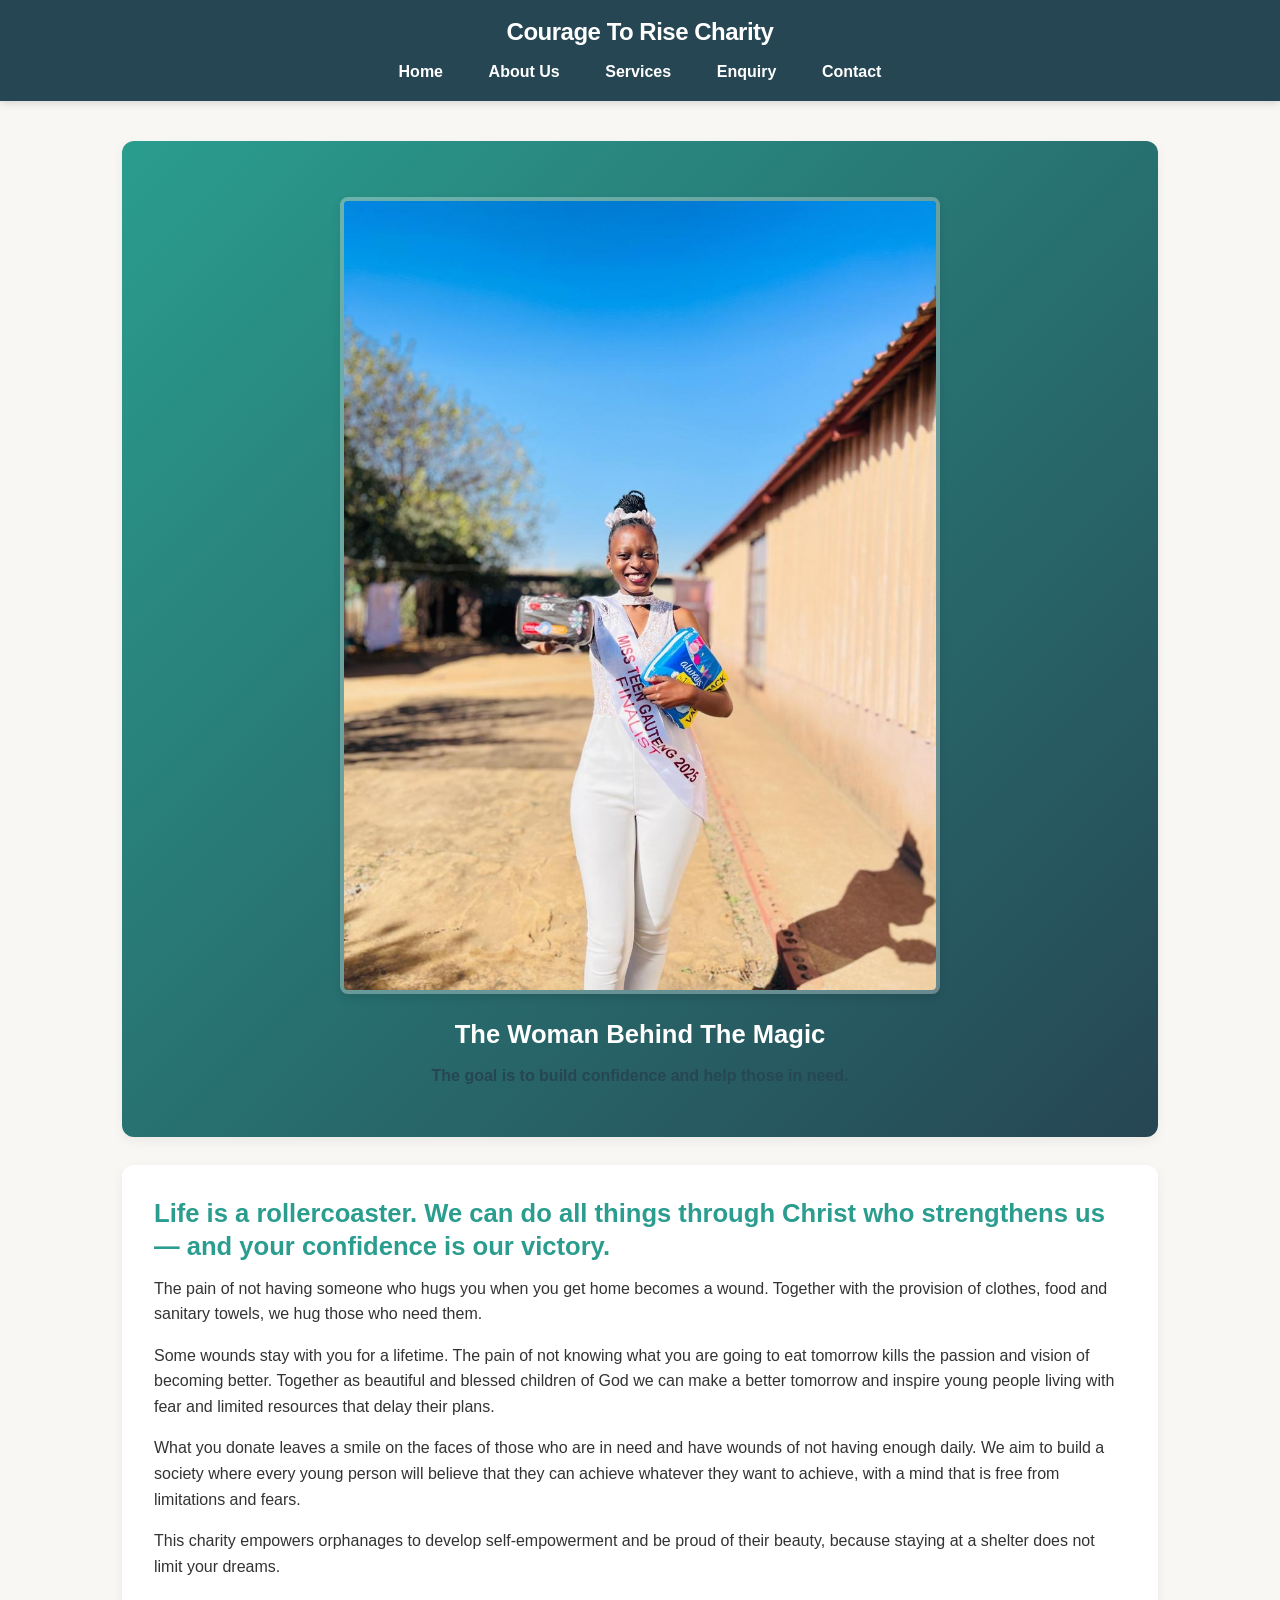
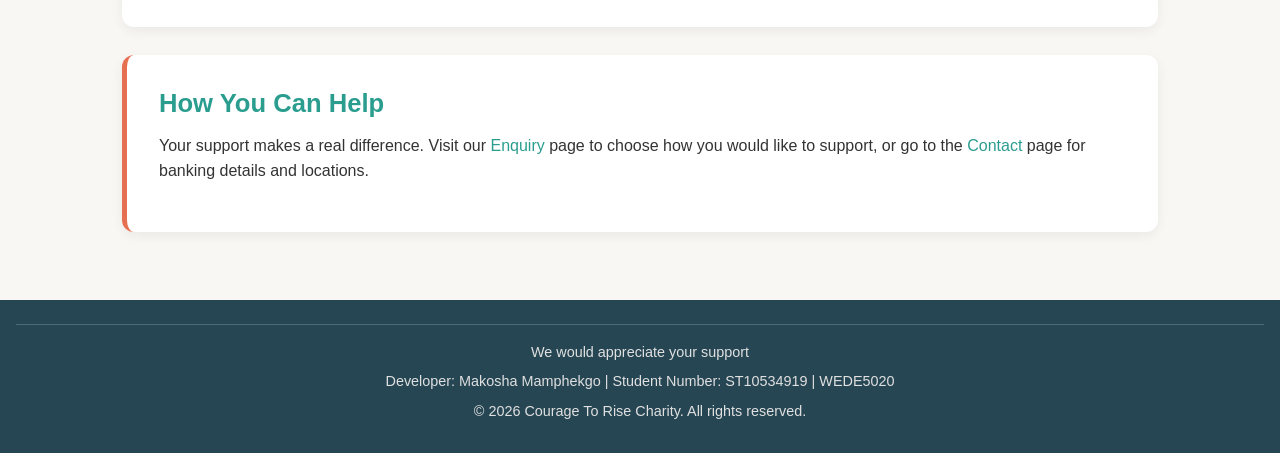
==== index.html @ e5bc87b1 "Refactor index.html for improved structure and SEO Updated the structure and content of the homepage" ====
<!DOCTYPE html>
<html lang="en">
<head>
    <!-- 
        Page: Home Page
        Purpose: Main landing page for Courage To Rise Charity.
        Student: Makosha Dorcus Shudai Mamphekgo | ST10534919 | WEDE5020
        Part 2: Linked to external CSS for styling and responsive design.
    -->
    <meta charset="UTF-8">
    <meta name="viewport" content="width=device-width, initial-scale=1.0">
    <meta name="description" content="Courage To Rise Charity - Empowering young people from townships and rural areas to overcome fear and achieve their dreams.">
    <title>Home | Courage To Rise Charity</title>
    
    <!-- External CSS Stylesheet (Part 2 requirement) -->
    <link rel="stylesheet" href="css/style.css">
</head>
<body>

    <!-- ===== HEADER & NAVIGATION ===== -->
    <header>
        <h1>Courage To Rise Charity</h1>
        
        <nav>
            <ul>
                <li><a href="index.html">Home</a></li>
                <li><a href="about.html">About Us</a></li>
                <li><a href="services.html">Services</a></li>
                <li><a href="enquiry.html">Enquiry</a></li>
                <li><a href="contact.html">Contact</a></li>
            </ul>
        </nav>
    </header>

    <main>
        <section id="hero">
            <img src="images/Hero.JPG" alt="Courage To Rise Charity - Young people empowered to rise above fear" width="600" height="400">
            <h2>The Woman Behind The Magic</h2>
            <p><strong>The goal is to build confidence and help those in need.</strong></p>
        </section>

        <section id="mission-statement">
            <h2>Life is a rollercoaster. We can do all things through Christ who strengthens us — and your confidence is our victory.</h2>
            <p>The pain of not having someone who hugs you when you get home becomes a wound. Together with the provision of clothes, food and sanitary towels, we hug those who need them.</p>
            <p>Some wounds stay with you for a lifetime. The pain of not knowing what you are going to eat tomorrow kills the passion and vision of becoming better. Together as beautiful and blessed children of God we can make a better tomorrow and inspire young people living with fear and limited resources that delay their plans.</p>
            <p>What you donate leaves a smile on the faces of those who are in need and have wounds of not having enough daily. We aim to build a society where every young person will believe that they can achieve whatever they want to achieve, with a mind that is free from limitations and fears.</p>
            <p>This charity empowers orphanages to develop self-empowerment and be proud of their beauty, because staying at a shelter does not limit your dreams.</p>
        </section>

        <section id="call-to-action">
            <h2>How You Can Help</h2>
            <p>Your support makes a real difference. Visit our <a href="enquiry.html">Enquiry</a> page to choose how you would like to support, or go to the <a href="contact.html">Contact</a> page for banking details and locations.</p>
        </section>
    </main>

    <footer>
        <hr>
        <p>We would appreciate your support</p>
        <p>Developer: Makosha Mamphekgo | Student Number: ST10534919 | WEDE5020</p>
        <p>&copy; 2026 Courage To Rise Charity. All rights reserved.</p>
    </footer>

</body>
</html>
---- css/style.css ----
/* =========================================================
   Courage To Rise Charity - External Stylesheet
   Student: Makosha Dorcus Shudai Mamphekgo | ST10534919
   Module: WEDE5020 | Part 2 - CSS Styling & Responsive Design
   ========================================================= */

/* ---------------------------------------------------------
   1. CSS RESET & BASE STYLES
   --------------------------------------------------------- */
*,
*::before,
*::after {
    box-sizing: border-box;
    margin: 0;
    padding: 0;
}

html {
    font-size: 16px;
    scroll-behavior: smooth;
}

body {
    font-family: 'Segoe UI', Tahoma, Geneva, Verdana, sans-serif;
    font-size: 1rem;
    line-height: 1.6;
    color: #333333;
    background-color: #f9f7f4;
    min-height: 100vh;
    display: flex;
    flex-direction: column;
}

img {
    max-width: 100%;
    height: auto;
    display: block;
    border-radius: 8px;
}

a {
    color: #2a9d8f;
    text-decoration: none;
    transition: color 0.3s ease, background-color 0.3s ease;
}

a:hover,
a:focus {
    color: #e76f51;
    text-decoration: underline;
}

ul {
    list-style-position: inside;
}

/* ---------------------------------------------------------
   2. TYPOGRAPHY
   --------------------------------------------------------- */
h1, h2, h3, h4 {
    font-weight: 700;
    line-height: 1.3;
    margin-bottom: 0.75rem;
    color: #264653;
}

h1 {
    font-size: 2rem;
    letter-spacing: -0.5px;
}

h2 {
    font-size: 1.6rem;
    color: #2a9d8f;
}

h3 {
    font-size: 1.25rem;
}

p {
    margin-bottom: 1rem;
}

strong {
    color: #264653;
}

/* ---------------------------------------------------------
   3. LAYOUT - HEADER & NAVIGATION
   --------------------------------------------------------- */
header {
    background-color: #264653;
    color: #ffffff;
    padding: 1rem 1.5rem;
    box-shadow: 0 2px 8px rgba(0, 0, 0, 0.15);
}

header h1 {
    color: #ffffff;
    font-size: 1.5rem;
    margin-bottom: 0.75rem;
    text-align: center;
}

nav ul {
    display: flex;
    flex-wrap: wrap;
    justify-content: center;
    gap: 0.5rem 1.25rem;
    list-style: none;
}

nav a {
    color: #ffffff;
    font-weight: 600;
    padding: 0.4rem 0.8rem;
    border-radius: 4px;
    transition: background-color 0.3s ease, color 0.3s ease;
}

nav a:hover,
nav a:focus {
    background-color: #2a9d8f;
    color: #ffffff;
    text-decoration: none;
}

nav a:active {
    background-color: #e76f51;
}

/* ---------------------------------------------------------
   4. MAIN CONTENT LAYOUT
   --------------------------------------------------------- */
main {
    flex: 1;
    max-width: 1100px;
    width: 100%;
    margin: 0 auto;
    padding: 2rem 1.5rem;
}

section {
    background-color: #ffffff;
    padding: 1.75rem;
    margin-bottom: 1.75rem;
    border-radius: 12px;
    box-shadow: 0 4px 12px rgba(0, 0, 0, 0.06);
}

section img {
    margin: 1rem auto;
    box-shadow: 0 4px 10px rgba(0, 0, 0, 0.1);
}

#hero {
    text-align: center;
    background: linear-gradient(135deg, #2a9d8f 0%, #264653 100%);
    color: #ffffff;
}

#hero h2,
#hero p {
    color: #ffffff;
}

#hero img {
    margin: 1.5rem auto;
    max-width: 90%;
    border: 4px solid rgba(255, 255, 255, 0.3);
}

#call-to-action,
#next-steps,
#success-measure {
    border-left: 5px solid #e76f51;
}

/* ---------------------------------------------------------
   5. FOOTER
   --------------------------------------------------------- */
footer {
    background-color: #264653;
    color: #e0e0e0;
    text-align: center;
    padding: 1.5rem 1rem;
    margin-top: auto;
}

footer p {
    margin-bottom: 0.4rem;
    font-size: 0.9rem;
}

footer a {
    color: #2a9d8f;
}

footer hr {
    border: none;
    border-top: 1px solid rgba(255, 255, 255, 0.2);
    margin-bottom: 1rem;
}

/* ---------------------------------------------------------
   6. CONTACT PAGE SPECIFIC
   --------------------------------------------------------- */
#social-and-phone ul,
#locations article {
    margin-bottom: 1.5rem;
}

iframe {
    width: 100%;
    max-width: 600px;
    height: 350px;
    border-radius: 8px;
    margin-top: 0.75rem;
    box-shadow: 0 4px 10px rgba(0, 0, 0, 0.1);
}

/* ---------------------------------------------------------
   7. RESPONSIVE DESIGN - MEDIA QUERIES
   --------------------------------------------------------- */

/* Tablet (max-width: 768px) */
@media screen and (max-width: 768px) {
    html {
        font-size: 15px;
    }

    header h1 {
        font-size: 1.35rem;
    }

    nav ul {
        gap: 0.4rem 0.8rem;
    }

    nav a {
        padding: 0.35rem 0.6rem;
        font-size: 0.95rem;
    }

    main {
        padding: 1.5rem 1rem;
    }

    section {
        padding: 1.25rem;
    }

    h1 {
        font-size: 1.75rem;
    }

    h2 {
        font-size: 1.4rem;
    }

    iframe {
        height: 280px;
    }
}

/* Mobile (max-width: 480px) */
@media screen and (max-width: 480px) {
    html {
        font-size: 14px;
    }

    header {
        padding: 0.85rem 1rem;
    }

    header h1 {
        font-size: 1.2rem;
        margin-bottom: 0.6rem;
    }

    nav ul {
        flex-direction: column;
        align-items: center;
        gap: 0.35rem;
    }

    nav a {
        display: block;
        width: 100%;
        text-align: center;
        padding: 0.5rem;
    }

    main {
        padding: 1rem 0.75rem;
    }

    section {
        padding: 1rem;
        border-radius: 8px;
    }

    h1 {
        font-size: 1.5rem;
    }

    h2 {
        font-size: 1.25rem;
    }

    #hero img {
        max-width: 100%;
    }

    iframe {
        height: 220px;
    }

    footer {
        padding: 1.25rem 0.75rem;
        font-size: 0.85rem;
    }
}

/* Larger desktop (min-width: 1100px) */
@media screen and (min-width: 1100px) {
    main {
        padding: 2.5rem 2rem;
    }

    section {
        padding: 2rem;
    }

    #team img {
        display: inline-block;
        width: 48%;
        margin: 1%;
        vertical-align: top;
    }
}
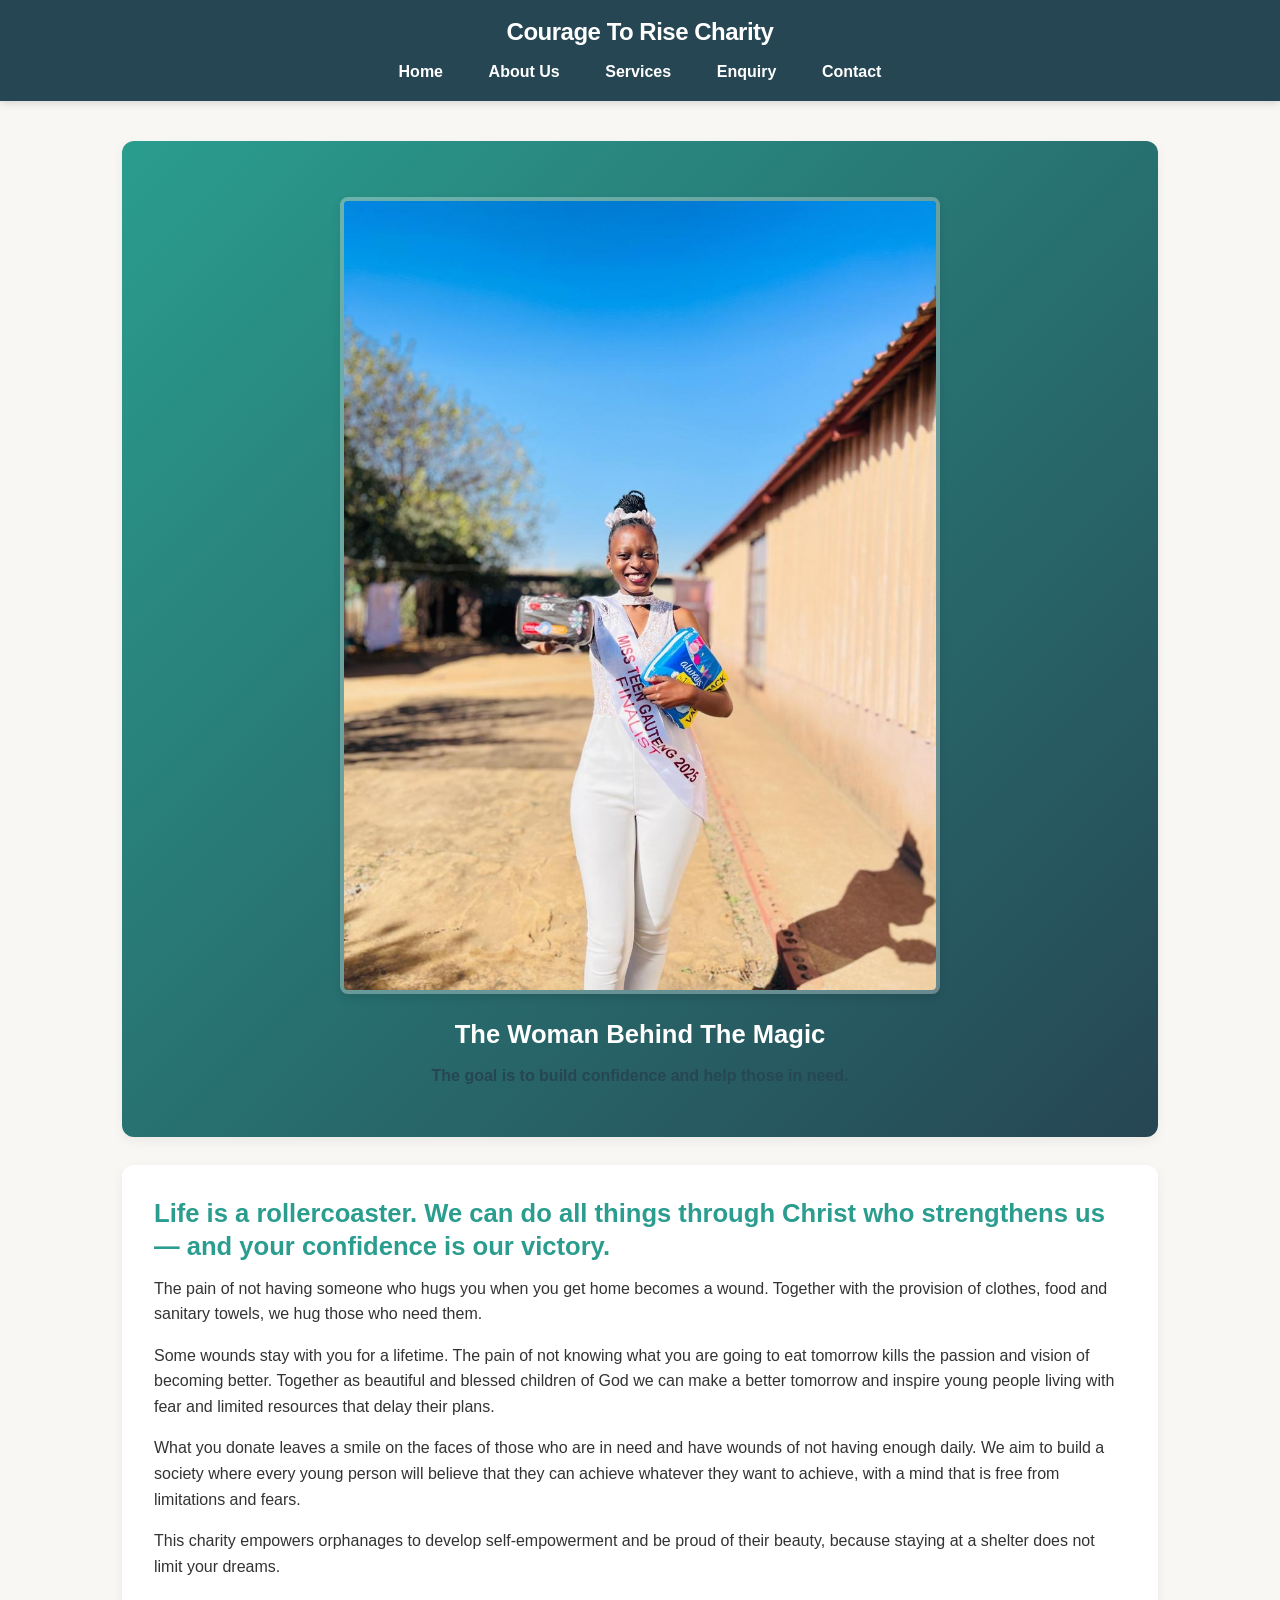
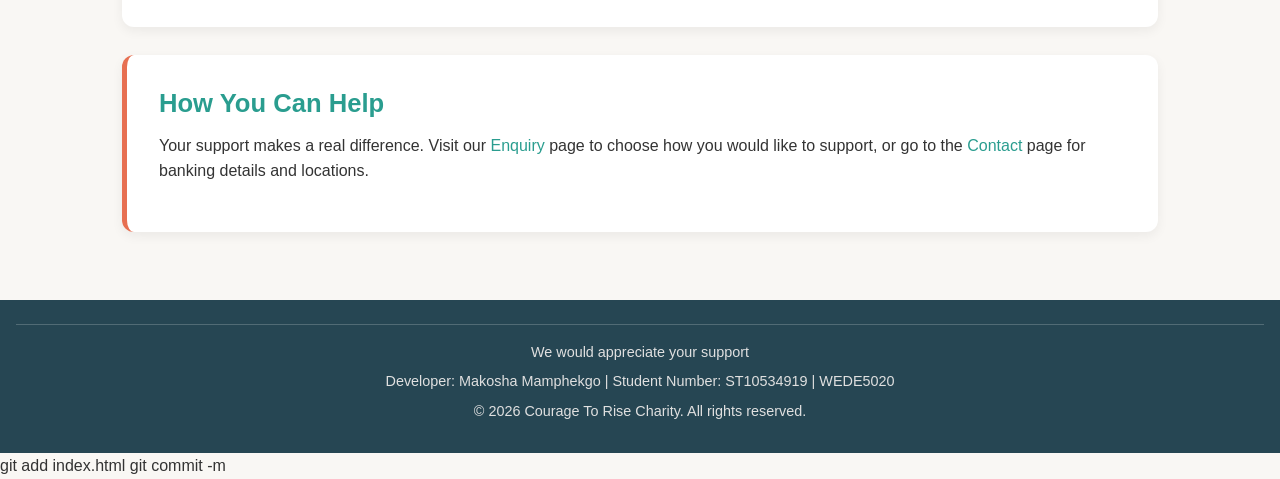
==== commit f6abcd2c: "Fix HTML encoding issues in index.html" ====
--- a/index.html
+++ b/index.html
@@ -62,3 +62,5 @@
 
 </body>
 </html>
+git add index.html
+git commit -m 
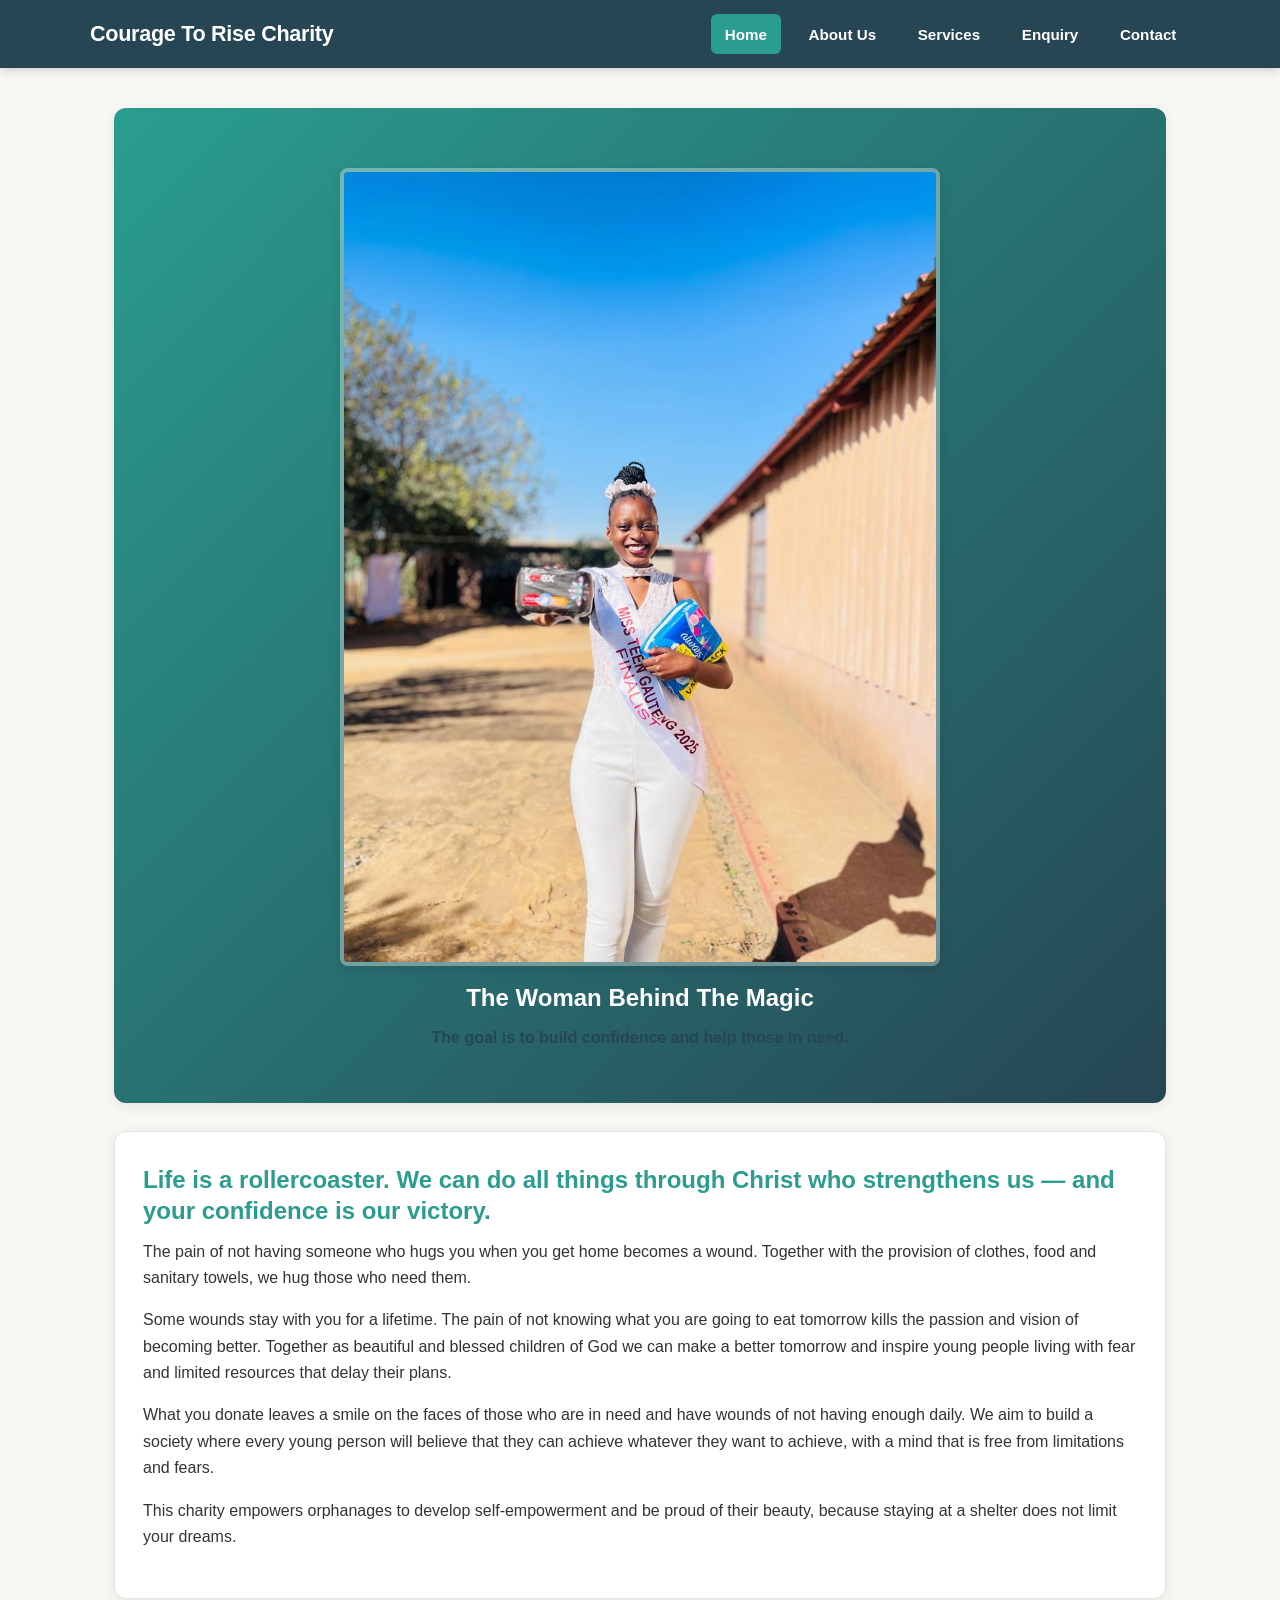
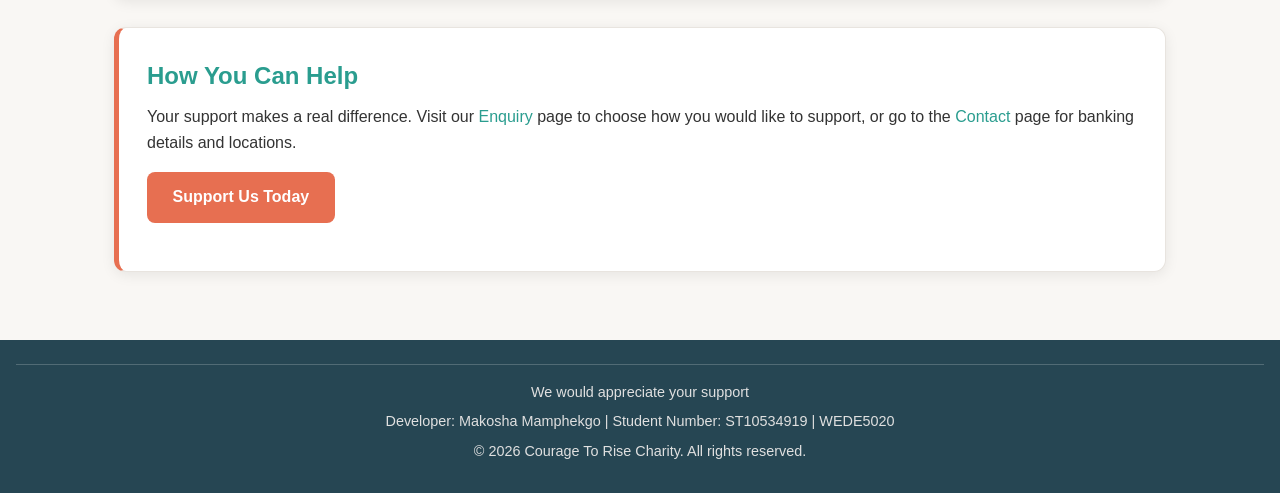
==== commit ffbc9bc2: "Enhance index.html with SEO and layout improvements Updated the home page with SEO meta tags, improv" ====
--- a/index.html
+++ b/index.html
@@ -1,40 +1,41 @@
 <!DOCTYPE html>
 <html lang="en">
 <head>
-    <!-- 
-        Page: Home Page
+    <!--
+        Page: Home
         Purpose: Main landing page for Courage To Rise Charity.
         Student: Makosha Dorcus Shudai Mamphekgo | ST10534919 | WEDE5020
-        Part 2: Linked to external CSS for styling and responsive design.
+        Part 2 & 3: External CSS, responsive design, SEO meta, JS enhancements.
     -->
     <meta charset="UTF-8">
     <meta name="viewport" content="width=device-width, initial-scale=1.0">
-    <meta name="description" content="Courage To Rise Charity - Empowering young people from townships and rural areas to overcome fear and achieve their dreams.">
+    <meta name="description" content="Courage To Rise Charity – Empowering young people from townships and rural areas to overcome fear and achieve their dreams. Donate, volunteer or get involved.">
+    <meta name="keywords" content="Courage To Rise, charity South Africa, youth empowerment, Tembisa, donation, overcome fear, Lucia charity">
+    <meta name="author" content="Makosha Dorcus Shudai Mamphekgo">
     <title>Home | Courage To Rise Charity</title>
-    
-    <!-- External CSS Stylesheet (Part 2 requirement) -->
     <link rel="stylesheet" href="css/style.css">
 </head>
 <body>
 
-    <!-- ===== HEADER & NAVIGATION ===== -->
     <header>
-        <h1>Courage To Rise Charity</h1>
-        
-        <nav>
-            <ul>
-                <li><a href="index.html">Home</a></li>
-                <li><a href="about.html">About Us</a></li>
-                <li><a href="services.html">Services</a></li>
-                <li><a href="enquiry.html">Enquiry</a></li>
-                <li><a href="contact.html">Contact</a></li>
-            </ul>
-        </nav>
+        <div class="header-inner">
+            <h1>Courage To Rise Charity</h1>
+            <button class="nav-toggle" aria-label="Toggle navigation" aria-expanded="false">☰</button>
+            <nav>
+                <ul>
+                    <li><a href="index.html">Home</a></li>
+                    <li><a href="about.html">About Us</a></li>
+                    <li><a href="services.html">Services</a></li>
+                    <li><a href="enquiry.html">Enquiry</a></li>
+                    <li><a href="contact.html">Contact</a></li>
+                </ul>
+            </nav>
+        </div>
     </header>
 
     <main>
         <section id="hero">
-            <img src="images/Hero.JPG" alt="Courage To Rise Charity - Young people empowered to rise above fear" width="600" height="400">
+            <img src="images/Hero.JPG" alt="Courage To Rise Charity – Young people empowered to rise above fear" width="600" height="400">
             <h2>The Woman Behind The Magic</h2>
             <p><strong>The goal is to build confidence and help those in need.</strong></p>
         </section>
@@ -50,6 +51,9 @@
         <section id="call-to-action">
             <h2>How You Can Help</h2>
             <p>Your support makes a real difference. Visit our <a href="enquiry.html">Enquiry</a> page to choose how you would like to support, or go to the <a href="contact.html">Contact</a> page for banking details and locations.</p>
+            <p style="margin-top:1rem;">
+                <a href="enquiry.html" class="btn btn-primary">Support Us Today</a>
+            </p>
         </section>
     </main>
 
@@ -60,7 +64,6 @@
         <p>&copy; 2026 Courage To Rise Charity. All rights reserved.</p>
     </footer>
 
+    <script src="js/script.js"></script>
 </body>
 </html>
-git add index.html
-git commit -m 
--- a/css/style.css
+++ b/css/style.css
@@ -1,12 +1,4 @@
-/* =========================================================
-   Courage To Rise Charity - External Stylesheet
-   Student: Makosha Dorcus Shudai Mamphekgo | ST10534919
-   Module: WEDE5020 | Part 2 - CSS Styling & Responsive Design
-   ========================================================= */
-
-/* ---------------------------------------------------------
-   1. CSS RESET & BASE STYLES
-   --------------------------------------------------------- */
+/* ========== CSS RESET & BASE ========== */
 *,
 *::before,
 *::after {
@@ -21,11 +13,11 @@
 }
 
 body {
-    font-family: 'Segoe UI', Tahoma, Geneva, Verdana, sans-serif;
+    font-family: 'Segoe UI', Roboto, 'Helvetica Neue', Arial, sans-serif;
     font-size: 1rem;
-    line-height: 1.6;
+    line-height: 1.65;
     color: #333333;
-    background-color: #f9f7f4;
+    background-color: #F9F7F4;
     min-height: 100vh;
     display: flex;
     flex-direction: column;
@@ -39,14 +31,14 @@
 }
 
 a {
-    color: #2a9d8f;
+    color: #2A9D8F;
     text-decoration: none;
-    transition: color 0.3s ease, background-color 0.3s ease;
+    transition: color 0.25s ease, background-color 0.25s ease;
 }
 
 a:hover,
 a:focus {
-    color: #e76f51;
+    color: #E76F51;
     text-decoration: underline;
 }
 
@@ -54,9 +46,7 @@
     list-style-position: inside;
 }
 
-/* ---------------------------------------------------------
-   2. TYPOGRAPHY
-   --------------------------------------------------------- */
+/* ========== TYPOGRAPHY ========== */
 h1, h2, h3, h4 {
     font-weight: 700;
     line-height: 1.3;
@@ -65,17 +55,17 @@
 }
 
 h1 {
-    font-size: 2rem;
-    letter-spacing: -0.5px;
+    font-size: 1.85rem;
+    letter-spacing: -0.3px;
 }
 
 h2 {
-    font-size: 1.6rem;
-    color: #2a9d8f;
+    font-size: 1.5rem;
+    color: #2A9D8F;
 }
 
 h3 {
-    font-size: 1.25rem;
+    font-size: 1.2rem;
 }
 
 p {
@@ -86,78 +76,119 @@
     color: #264653;
 }
 
-/* ---------------------------------------------------------
-   3. LAYOUT - HEADER & NAVIGATION
-   --------------------------------------------------------- */
+/* ========== HEADER & NAVIGATION ========== */
 header {
     background-color: #264653;
     color: #ffffff;
-    padding: 1rem 1.5rem;
-    box-shadow: 0 2px 8px rgba(0, 0, 0, 0.15);
+    padding: 0.9rem 1.25rem;
+    box-shadow: 0 2px 10px rgba(0, 0, 0, 0.18);
+    position: relative;
+}
+
+.header-inner {
+    max-width: 1100px;
+    margin: 0 auto;
+    display: flex;
+    flex-wrap: wrap;
+    align-items: center;
+    justify-content: space-between;
+    gap: 0.75rem;
 }
 
 header h1 {
     color: #ffffff;
-    font-size: 1.5rem;
-    margin-bottom: 0.75rem;
-    text-align: center;
+    font-size: 1.35rem;
+    margin: 0;
+    flex: 1 1 auto;
+}
+
+/* Hamburger button (mobile) */
+.nav-toggle {
+    display: none;
+    background: transparent;
+    border: 2px solid rgba(255, 255, 255, 0.7);
+    border-radius: 6px;
+    color: #ffffff;
+    font-size: 1.4rem;
+    line-height: 1;
+    padding: 0.35rem 0.6rem;
+    cursor: pointer;
+}
+
+.nav-toggle:hover,
+.nav-toggle:focus {
+    background-color: #2A9D8F;
+    border-color: #2A9D8F;
+    outline: none;
 }
 
 nav ul {
     display: flex;
     flex-wrap: wrap;
-    justify-content: center;
-    gap: 0.5rem 1.25rem;
+    justify-content: flex-end;
+    align-items: center;
+    gap: 0.35rem 0.9rem;
     list-style: none;
+    margin: 0;
 }
 
 nav a {
     color: #ffffff;
     font-weight: 600;
-    padding: 0.4rem 0.8rem;
-    border-radius: 4px;
-    transition: background-color 0.3s ease, color 0.3s ease;
+    font-size: 0.95rem;
+    padding: 0.45rem 0.85rem;
+    border-radius: 6px;
+    display: inline-block;
+    transition: background-color 0.25s ease, color 0.25s ease;
 }
 
 nav a:hover,
 nav a:focus {
-    background-color: #2a9d8f;
+    background-color: #2A9D8F;
     color: #ffffff;
     text-decoration: none;
 }
 
 nav a:active {
-    background-color: #e76f51;
-}
-
-/* ---------------------------------------------------------
-   4. MAIN CONTENT LAYOUT
-   --------------------------------------------------------- */
+    background-color: #E76F51;
+}
+
+nav a.active {
+    background-color: #2A9D8F;
+}
+
+/* ========== MAIN CONTENT LAYOUT ========== */
 main {
     flex: 1;
     max-width: 1100px;
     width: 100%;
     margin: 0 auto;
-    padding: 2rem 1.5rem;
-}
-
+    padding: 2rem 1.25rem;
+}
+
+/* Card-style sections */
 section {
     background-color: #ffffff;
-    padding: 1.75rem;
+    color: #333333;
+    padding: 1.75rem 1.5rem;
     margin-bottom: 1.75rem;
     border-radius: 12px;
-    box-shadow: 0 4px 12px rgba(0, 0, 0, 0.06);
+    box-shadow: 0 3px 14px rgba(0, 0, 0, 0.08);
+    border: 1px solid #e8e4df;
 }
 
 section img {
     margin: 1rem auto;
-    box-shadow: 0 4px 10px rgba(0, 0, 0, 0.1);
-}
-
+    box-shadow: 0 4px 12px rgba(0, 0, 0, 0.1);
+}
+
+/* Hero section */
 #hero {
     text-align: center;
-    background: linear-gradient(135deg, #2a9d8f 0%, #264653 100%);
-    color: #ffffff;
+    background: linear-gradient(135deg, #2A9D8F 0%, #264653 100%);
+    color: #ffffff;
+    border: none;
+    padding: 2.25rem 1.5rem;
 }
 
 #hero h2,
@@ -166,20 +197,152 @@
 }
 
 #hero img {
-    margin: 1.5rem auto;
-    max-width: 90%;
-    border: 4px solid rgba(255, 255, 255, 0.3);
-}
-
+    margin: 1.5rem auto 1rem;
+    max-width: 85%;
+    border: 4px solid rgba(255, 255, 255, 0.35);
+}
+
+/* Accent left border for important sections */
 #call-to-action,
 #next-steps,
-#success-measure {
-    border-left: 5px solid #e76f51;
-}
-
-/* ---------------------------------------------------------
-   5. FOOTER
-   --------------------------------------------------------- */
+#success-measure,
+#donation-details {
+    border-left: 5px solid #E76F51;
+}
+
+/* Two-column friendly image groups */
+.image-row {
+    display: flex;
+    flex-wrap: wrap;
+    gap: 1rem;
+    justify-content: center;
+    margin: 1.25rem 0;
+}
+
+.image-row img {
+    flex: 1 1 240px;
+    max-width: 320px;
+    margin: 0;
+}
+
+/* Team / gallery style */
+#team {
+    text-align: center;
+}
+
+#team .team-grid {
+    display: flex;
+    flex-wrap: wrap;
+    gap: 1.25rem;
+    justify-content: center;
+    margin-top: 1rem;
+}
+
+#team .team-grid img {
+    width: 100%;
+    max-width: 280px;
+    margin: 0;
+}
+
+/* ========== FORMS (Part 3) ========== */
+.form-card {
+    max-width: 560px;
+    margin: 0 auto;
+}
+
+.form-group {
+    margin-bottom: 1.25rem;
+}
+
+.form-group label {
+    display: block;
+    font-weight: 600;
+    color: #264653;
+    margin-bottom: 0.4rem;
+}
+
+.form-group input,
+.form-group select,
+.form-group textarea {
+    width: 100%;
+    padding: 0.7rem 0.9rem;
+    font-size: 1rem;
+    font-family: inherit;
+    border: 1.5px solid #cfc9c2;
+    border-radius: 8px;
+    background-color: #fdfcfa;
+    transition: border-color 0.2s ease, box-shadow 0.2s ease;
+}
+
+.form-group input:focus,
+.form-group select:focus,
+.form-group textarea:focus {
+    outline: none;
+    border-color: #2A9D8F;
+    box-shadow: 0 0 0 3px rgba(42, 157, 143, 0.2);
+}
+
+.form-group textarea {
+    min-height: 120px;
+    resize: vertical;
+}
+
+.form-group .error-msg {
+    display: none;
+    color: #c0392b;
+    font-size: 0.875rem;
+    margin-top: 0.3rem;
+}
+
+.form-group.invalid input,
+.form-group.invalid select,
+.form-group.invalid textarea {
+    border-color: #c0392b;
+}
+
+.form-group.invalid .error-msg {
+    display: block;
+}
+
+.btn {
+    display: inline-block;
+    padding: 0.75rem 1.6rem;
+    font-size: 1rem;
+    font-weight: 600;
+    border: none;
+    border-radius: 8px;
+    cursor: pointer;
+    transition: background-color 0.25s ease, transform 0.15s ease;
+}
+
+.btn-primary {
+    background-color: #E76F51;
+    color: #ffffff;
+}
+
+.btn-primary:hover,
+.btn-primary:focus {
+    background-color: #d45a3d;
+    text-decoration: none;
+    color: #ffffff;
+}
+
+.btn-primary:active {
+    transform: scale(0.98);
+}
+
+.form-success {
+    display: none;
+    background-color: #e8f6f3;
+    border: 1px solid #2A9D8F;
+    color: #1a6b61;
+    padding: 1rem 1.25rem;
+    border-radius: 8px;
+    margin-top: 1rem;
+    text-align: center;
+}
+
+/* ========== FOOTER ========== */
 footer {
     background-color: #264653;
     color: #e0e0e0;
@@ -189,12 +352,12 @@
 }
 
 footer p {
-    margin-bottom: 0.4rem;
+    margin-bottom: 0.35rem;
     font-size: 0.9rem;
 }
 
 footer a {
-    color: #2a9d8f;
+    color: #2A9D8F;
 }
 
 footer hr {
@@ -203,44 +366,60 @@
     margin-bottom: 1rem;
 }
 
-/* ---------------------------------------------------------
-   6. CONTACT PAGE SPECIFIC
-   --------------------------------------------------------- */
+/* ========== CONTACT PAGE ========== */
 #social-and-phone ul,
 #locations article {
     margin-bottom: 1.5rem;
 }
 
+#locations article {
+    background-color: #faf8f5;
+    padding: 1.25rem;
+    border-radius: 10px;
+    border: 1px solid #ece7e0;
+}
+
 iframe {
     width: 100%;
-    max-width: 600px;
-    height: 350px;
+    max-width: 100%;
+    height: 320px;
+    border: 0;
     border-radius: 8px;
     margin-top: 0.75rem;
-    box-shadow: 0 4px 10px rgba(0, 0, 0, 0.1);
-}
-
-/* ---------------------------------------------------------
-   7. RESPONSIVE DESIGN - MEDIA QUERIES
-   --------------------------------------------------------- */
-
-/* Tablet (max-width: 768px) */
+    box-shadow: 0 4px 12px rgba(0, 0, 0, 0.1);
+}
+
+/* ========== SERVICES ========== */
+.service-card {
+    display: flex;
+    flex-direction: column;
+    align-items: center;
+    text-align: center;
+}
+
+.service-card img {
+    max-width: 360px;
+}
+
+/* ========== RESPONSIVE DESIGN ========== */
+
+/* Tablet */
 @media screen and (max-width: 768px) {
     html {
         font-size: 15px;
     }
 
     header h1 {
-        font-size: 1.35rem;
+        font-size: 1.25rem;
     }
 
     nav ul {
-        gap: 0.4rem 0.8rem;
+        gap: 0.3rem 0.6rem;
     }
 
     nav a {
-        padding: 0.35rem 0.6rem;
-        font-size: 0.95rem;
+        padding: 0.4rem 0.65rem;
+        font-size: 0.9rem;
     }
 
     main {
@@ -248,68 +427,103 @@
     }
 
     section {
-        padding: 1.25rem;
+        padding: 1.35rem 1.15rem;
     }
 
     h1 {
-        font-size: 1.75rem;
+        font-size: 1.65rem;
     }
 
     h2 {
-        font-size: 1.4rem;
+        font-size: 1.35rem;
     }
 
     iframe {
-        height: 280px;
-    }
-}
-
-/* Mobile (max-width: 480px) */
-@media screen and (max-width: 480px) {
+        height: 260px;
+    }
+
+    #hero img {
+        max-width: 95%;
+    }
+}
+
+/* Mobile – improved navigation & layout */
+@media screen and (max-width: 600px) {
     html {
-        font-size: 14px;
-    }
-
-    header {
-        padding: 0.85rem 1rem;
-    }
-
-    header h1 {
-        font-size: 1.2rem;
-        margin-bottom: 0.6rem;
+        font-size: 14.5px;
+    }
+
+    .header-inner {
+        flex-wrap: wrap;
+    }
+
+    .nav-toggle {
+        display: block;
+    }
+
+    nav {
+        width: 100%;
+        display: none;
+    }
+
+    nav.open {
+        display: block;
     }
 
     nav ul {
         flex-direction: column;
-        align-items: center;
-        gap: 0.35rem;
+        align-items: stretch;
+        gap: 0.3rem;
+        padding-top: 0.5rem;
     }
 
     nav a {
         display: block;
         width: 100%;
         text-align: center;
-        padding: 0.5rem;
+        padding: 0.65rem;
+    }
+
+    header {
+        padding: 0.75rem 1rem;
+    }
+
+    header h1 {
+        font-size: 1.15rem;
     }
 
     main {
-        padding: 1rem 0.75rem;
+        padding: 1.15rem 0.85rem;
     }
 
     section {
-        padding: 1rem;
-        border-radius: 8px;
+        padding: 1.15rem;
+        border-radius: 10px;
+        margin-bottom: 1.25rem;
     }
 
     h1 {
-        font-size: 1.5rem;
+        font-size: 1.45rem;
     }
 
     h2 {
         font-size: 1.25rem;
     }
 
+    #hero {
+        padding: 1.75rem 1rem;
+    }
+
     #hero img {
+        max-width: 100%;
+    }
+
+    .image-row {
+        flex-direction: column;
+        align-items: center;
+    }
+
+    .image-row img {
         max-width: 100%;
     }
 
@@ -323,20 +537,17 @@
     }
 }
 
-/* Larger desktop (min-width: 1100px) */
+/* Larger desktop */
 @media screen and (min-width: 1100px) {
     main {
-        padding: 2.5rem 2rem;
+        padding: 2.5rem 1.5rem;
     }
 
     section {
-        padding: 2rem;
-    }
-
-    #team img {
-        display: inline-block;
-        width: 48%;
-        margin: 1%;
-        vertical-align: top;
-    }
-}
+        padding: 2rem 1.75rem;
+    }
+
+    #team .team-grid img {
+        max-width: 300px;
+    }
+}
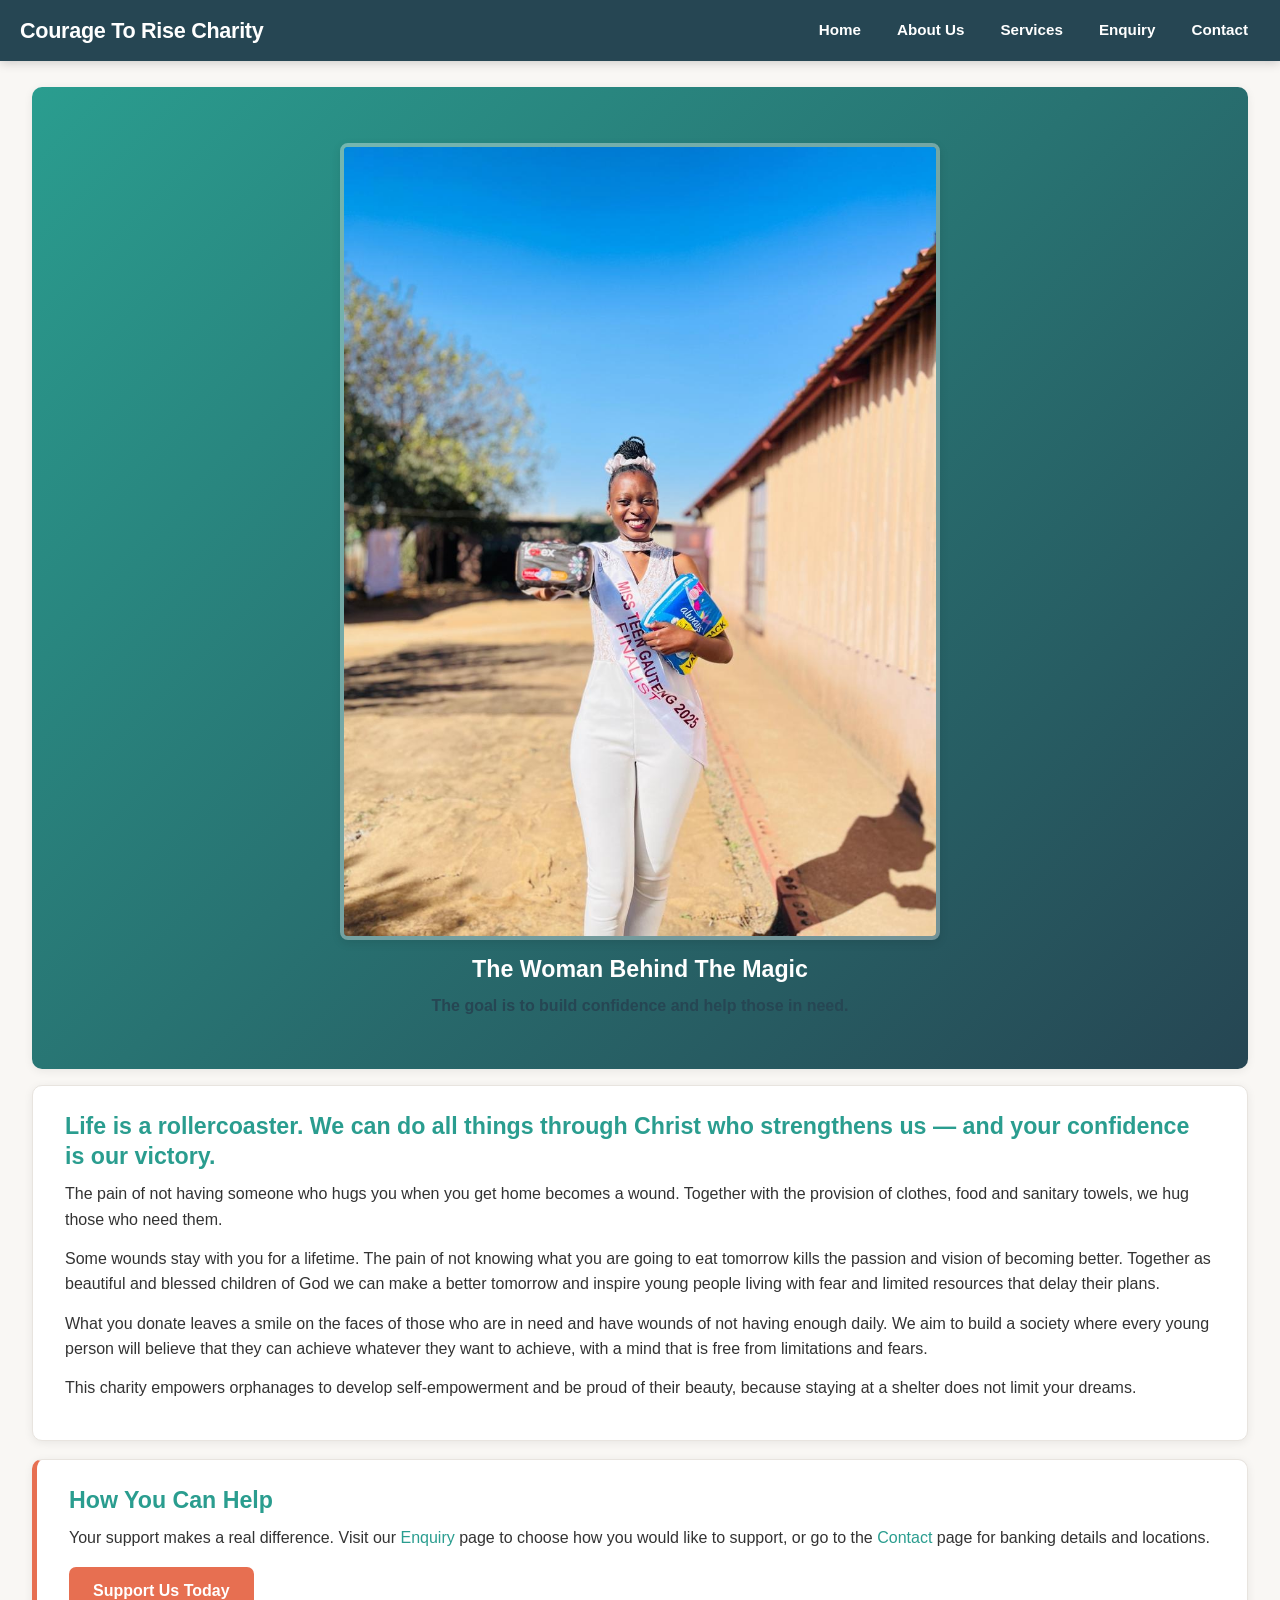
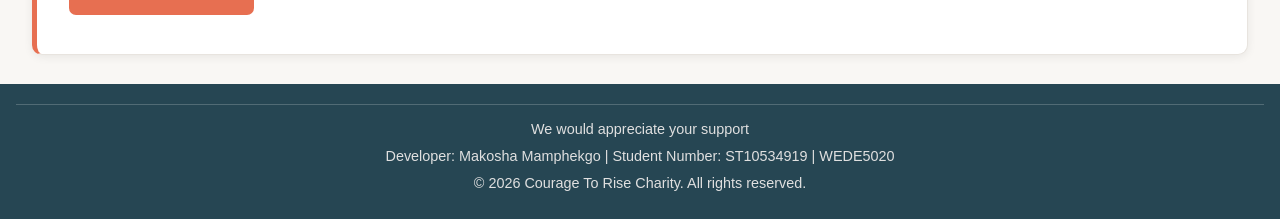
==== commit 75be57fc: "Fix HTML formatting and improve navigation button" ====
--- a/index.html
+++ b/index.html
@@ -20,7 +20,11 @@
     <header>
         <div class="header-inner">
             <h1>Courage To Rise Charity</h1>
-            <button class="nav-toggle" aria-label="Toggle navigation" aria-expanded="false">☰</button>
+            <button class="nav-toggle" aria-label="Toggle navigation" aria-expanded="false">
+                 <span class="bar"></span>
+                 <span class="bar"></span>
+                 <span class="bar"></span>
+            </button>
             <nav>
                 <ul>
                     <li><a href="index.html">Home</a></li>
--- a/css/style.css
+++ b/css/style.css
@@ -15,7 +15,7 @@
 body {
     font-family: 'Segoe UI', Roboto, 'Helvetica Neue', Arial, sans-serif;
     font-size: 1rem;
-    line-height: 1.65;
+    line-height: 1.6;
     color: #333333;
     background-color: #F9F7F4;
     min-height: 100vh;
@@ -50,7 +50,7 @@
 h1, h2, h3, h4 {
     font-weight: 700;
     line-height: 1.3;
-    margin-bottom: 0.75rem;
+    margin-bottom: 0.6rem;
     color: #264653;
 }
 
@@ -60,16 +60,16 @@
 }
 
 h2 {
-    font-size: 1.5rem;
+    font-size: 1.45rem;
     color: #2A9D8F;
 }
 
 h3 {
-    font-size: 1.2rem;
+    font-size: 1.15rem;
 }
 
 p {
-    margin-bottom: 1rem;
+    margin-bottom: 0.85rem;
 }
 
 strong {
@@ -80,19 +80,19 @@
 header {
     background-color: #264653;
     color: #ffffff;
-    padding: 0.9rem 1.25rem;
+    padding: 0.75rem 1.25rem;
     box-shadow: 0 2px 10px rgba(0, 0, 0, 0.18);
     position: relative;
 }
 
 .header-inner {
-    max-width: 1100px;
+    max-width: 1200px;
     margin: 0 auto;
     display: flex;
     flex-wrap: wrap;
     align-items: center;
     justify-content: space-between;
-    gap: 0.75rem;
+    gap: 0.6rem;
 }
 
 header h1 {
@@ -109,9 +109,9 @@
     border: 2px solid rgba(255, 255, 255, 0.7);
     border-radius: 6px;
     color: #ffffff;
-    font-size: 1.4rem;
+    font-size: 1.35rem;
     line-height: 1;
-    padding: 0.35rem 0.6rem;
+    padding: 0.3rem 0.55rem;
     cursor: pointer;
 }
 
@@ -127,7 +127,7 @@
     flex-wrap: wrap;
     justify-content: flex-end;
     align-items: center;
-    gap: 0.35rem 0.9rem;
+    gap: 0.3rem 0.75rem;
     list-style: none;
     margin: 0;
 }
@@ -136,7 +136,7 @@
     color: #ffffff;
     font-weight: 600;
     font-size: 0.95rem;
-    padding: 0.45rem 0.85rem;
+    padding: 0.4rem 0.75rem;
     border-radius: 6px;
     display: inline-block;
     transition: background-color 0.25s ease, color 0.25s ease;
@@ -160,26 +160,30 @@
 /* ========== MAIN CONTENT LAYOUT ========== */
 main {
     flex: 1;
-    max-width: 1100px;
+    max-width: 1200px;
     width: 100%;
     margin: 0 auto;
-    padding: 2rem 1.25rem;
-}
-
-/* Card-style sections */
+    padding: 1.25rem 1.25rem 1.5rem;
+}
+
+/* Card-style sections - reduced spacing */
 section {
     background-color: #ffffff;
     color: #333333;
-    padding: 1.75rem 1.5rem;
-    margin-bottom: 1.75rem;
-    border-radius: 12px;
-    box-shadow: 0 3px 14px rgba(0, 0, 0, 0.08);
+    padding: 1.35rem 1.5rem;
+    margin-bottom: 1rem;
+    border-radius: 10px;
+    box-shadow: 0 2px 10px rgba(0, 0, 0, 0.07);
     border: 1px solid #e8e4df;
 }
 
+section:last-child {
+    margin-bottom: 0;
+}
+
 section img {
-    margin: 1rem auto;
-    box-shadow: 0 4px 12px rgba(0, 0, 0, 0.1);
+    margin: 0.75rem auto;
+    box-shadow: 0 3px 10px rgba(0, 0, 0, 0.1);
 }
 
 /* Hero section */
@@ -188,7 +192,8 @@
     background: linear-gradient(135deg, #2A9D8F 0%, #264653 100%);
     color: #ffffff;
     border: none;
-    padding: 2.25rem 1.5rem;
+    padding: 2rem 1.5rem;
+    margin-bottom: 1rem;
 }
 
 #hero h2,
@@ -197,8 +202,8 @@
 }
 
 #hero img {
-    margin: 1.5rem auto 1rem;
-    max-width: 85%;
+    margin: 1.25rem auto 0.85rem;
+    max-width: 65%;
     border: 4px solid rgba(255, 255, 255, 0.35);
 }
 
@@ -216,11 +221,11 @@
     flex-wrap: wrap;
     gap: 1rem;
     justify-content: center;
-    margin: 1.25rem 0;
+    margin: 0.85rem 0;
 }
 
 .image-row img {
-    flex: 1 1 240px;
+    flex: 1 1 220px;
     max-width: 320px;
     margin: 0;
 }
@@ -233,24 +238,32 @@
 #team .team-grid {
     display: flex;
     flex-wrap: wrap;
-    gap: 1.25rem;
+    gap: 1rem;
     justify-content: center;
-    margin-top: 1rem;
+    margin-top: 0.75rem;
 }
 
 #team .team-grid img {
     width: 100%;
-    max-width: 280px;
+    max-width: 260px;
     margin: 0;
 }
 
-/* ========== FORMS (Part 3) ========== */
-.form-card {
-    max-width: 560px;
-    margin: 0 auto;
+/* ========== FORMS - FIXED LAYOUT ========== */
+.form-section {
+    max-width: 100%;
+    margin: 0;
+    padding: 1.5rem;
+    background: #fff;
+    border-radius: 10px;
+    box-shadow: 0 3px 12px rgba(0,0,0,0.07);
 }
 
 .form-group {
+    margin-bottom: 1rem;
+}
+
+.form-group:last-of-type {
     margin-bottom: 1.25rem;
 }
 
@@ -258,18 +271,19 @@
     display: block;
     font-weight: 600;
     color: #264653;
-    margin-bottom: 0.4rem;
+    margin-bottom: 0.3rem;
+    font-size: 0.95rem;
 }
 
 .form-group input,
 .form-group select,
 .form-group textarea {
     width: 100%;
-    padding: 0.7rem 0.9rem;
+    padding: 0.65rem 0.85rem;
     font-size: 1rem;
     font-family: inherit;
     border: 1.5px solid #cfc9c2;
-    border-radius: 8px;
+    border-radius: 7px;
     background-color: #fdfcfa;
     transition: border-color 0.2s ease, box-shadow 0.2s ease;
 }
@@ -279,38 +293,47 @@
 .form-group textarea:focus {
     outline: none;
     border-color: #2A9D8F;
-    box-shadow: 0 0 0 3px rgba(42, 157, 143, 0.2);
+    box-shadow: 0 0 0 3px rgba(42, 157, 143, 0.18);
 }
 
 .form-group textarea {
-    min-height: 120px;
+    min-height: 110px;
     resize: vertical;
 }
 
-.form-group .error-msg {
+.form-group .error-msg,
+.error-message {
     display: none;
     color: #c0392b;
-    font-size: 0.875rem;
-    margin-top: 0.3rem;
+    font-size: 0.85rem;
+    margin-top: 0.25rem;
 }
 
 .form-group.invalid input,
 .form-group.invalid select,
-.form-group.invalid textarea {
+.form-group.invalid textarea,
+.form-group input.error,
+.form-group select.error,
+.form-group textarea.error {
     border-color: #c0392b;
 }
 
-.form-group.invalid .error-msg {
+.form-group.invalid .error-msg,
+.form-group .error-message {
     display: block;
+}
+
+.required {
+    color: #E76F51;
 }
 
 .btn {
     display: inline-block;
-    padding: 0.75rem 1.6rem;
+    padding: 0.7rem 1.5rem;
     font-size: 1rem;
     font-weight: 600;
     border: none;
-    border-radius: 8px;
+    border-radius: 7px;
     cursor: pointer;
     transition: background-color 0.25s ease, transform 0.15s ease;
 }
@@ -331,15 +354,13 @@
     transform: scale(0.98);
 }
 
+.success-box,
 .form-success {
-    display: none;
-    background-color: #e8f6f3;
-    border: 1px solid #2A9D8F;
-    color: #1a6b61;
-    padding: 1rem 1.25rem;
-    border-radius: 8px;
+    background: #e8f5e9;
+    border-left: 5px solid #2A9D8F;
+    padding: 1rem 1.15rem;
     margin-top: 1rem;
-    text-align: center;
+    border-radius: 7px;
 }
 
 /* ========== FOOTER ========== */
@@ -347,12 +368,12 @@
     background-color: #264653;
     color: #e0e0e0;
     text-align: center;
-    padding: 1.5rem 1rem;
+    padding: 1.25rem 1rem;
     margin-top: auto;
 }
 
 footer p {
-    margin-bottom: 0.35rem;
+    margin-bottom: 0.25rem;
     font-size: 0.9rem;
 }
 
@@ -363,91 +384,256 @@
 footer hr {
     border: none;
     border-top: 1px solid rgba(255, 255, 255, 0.2);
+    margin-bottom: 0.85rem;
+}
+
+/* ========== CONTACT PAGE ========== */
+.contact-grid {
+    display: grid;
+    grid-template-columns: 1fr 1fr;
+    gap: 1.25rem;
     margin-bottom: 1rem;
-}
-
-/* ========== CONTACT PAGE ========== */
+    align-items: start;
+}
+
+.contact-info {
+    background: #fff;
+    padding: 1.35rem 1.5rem;
+    border-radius: 10px;
+    box-shadow: 0 2px 10px rgba(0,0,0,0.07);
+    border: 1px solid #e8e4df;
+}
+
 #social-and-phone ul,
 #locations article {
-    margin-bottom: 1.5rem;
+    margin-bottom: 1rem;
 }
 
 #locations article {
     background-color: #faf8f5;
-    padding: 1.25rem;
-    border-radius: 10px;
+    padding: 1.1rem;
+    border-radius: 8px;
     border: 1px solid #ece7e0;
+}
+
+#map {
+    height: 280px;
+    width: 100%;
+    border-radius: 8px;
+    margin-top: 0.85rem;
+    box-shadow: 0 3px 10px rgba(0, 0, 0, 0.1);
+    z-index: 1;
 }
 
 iframe {
     width: 100%;
     max-width: 100%;
-    height: 320px;
+    height: 280px;
     border: 0;
     border-radius: 8px;
-    margin-top: 0.75rem;
-    box-shadow: 0 4px 12px rgba(0, 0, 0, 0.1);
+    margin-top: 0.6rem;
+    box-shadow: 0 3px 10px rgba(0, 0, 0, 0.1);
 }
 
 /* ========== SERVICES ========== */
+.search-section {
+    text-align: center;
+    margin: 0.75rem 0 1.25rem;
+    padding: 0 !important;
+    background: transparent !important;
+    box-shadow: none !important;
+    border: none !important;
+}
+
+#serviceSearch {
+    width: 100%;
+    max-width: 400px;
+    padding: 0.75rem 1.1rem;
+    border: 2px solid #2A9D8F;
+    border-radius: 30px;
+    font-size: 1rem;
+    font-family: inherit;
+}
+
+.services-grid {
+    display: grid;
+    grid-template-columns: repeat(auto-fit, minmax(270px, 1fr));
+    gap: 1.15rem;
+    padding: 0 0 0.5rem;
+    background: transparent !important;
+    box-shadow: none !important;
+    border: none !important;
+    margin-bottom: 1rem;
+}
+
 .service-card {
+    background: #fff;
+    padding: 1.25rem;
+    border-radius: 10px;
+    box-shadow: 0 3px 10px rgba(0,0,0,0.07);
+    transition: transform 0.25s ease, box-shadow 0.25s ease;
+    border: 1px solid #e8e4df;
+}
+
+.service-card:hover {
+    transform: translateY(-4px);
+    box-shadow: 0 6px 16px rgba(0,0,0,0.11);
+}
+
+.service-card .badge {
+    display: inline-block;
+    background: #2A9D8F;
+    color: white;
+    font-size: 0.72rem;
+    padding: 0.2rem 0.6rem;
+    border-radius: 20px;
+    margin-bottom: 0.55rem;
+    text-transform: capitalize;
+}
+
+.service-card h3 {
+    margin-bottom: 0.4rem;
+    font-size: 1.1rem;
+}
+
+/* Lightbox */
+.lightbox-overlay {
+    position: fixed;
+    inset: 0;
+    background: rgba(0,0,0,0.88);
     display: flex;
-    flex-direction: column;
     align-items: center;
-    text-align: center;
-}
-
-.service-card img {
-    max-width: 360px;
+    justify-content: center;
+    z-index: 9999;
+    padding: 1rem;
+}
+
+.lightbox-content {
+    position: relative;
+    max-width: 90%;
+    max-height: 90%;
+}
+
+.lightbox-content img {
+    max-width: 100%;
+    max-height: 82vh;
+    border-radius: 8px;
+    box-shadow: 0 10px 40px rgba(0,0,0,0.5);
+}
+
+.lightbox-close {
+    position: absolute;
+    top: -40px;
+    right: 0;
+    background: none;
+    border: none;
+    color: white;
+    font-size: 2.5rem;
+    cursor: pointer;
+    line-height: 1;
+}
+
+/* Accordion (if used) */
+.accordion-item {
+    border: 1px solid #ddd;
+    margin-bottom: 0.4rem;
+    border-radius: 7px;
+    overflow: hidden;
+}
+
+.accordion-header {
+    background: #f5f5f5;
+    padding: 0.9rem;
+    cursor: pointer;
+    font-weight: 600;
+}
+
+.accordion-item.active .accordion-header {
+    background: #2A9D8F;
+    color: white;
+}
+
+.accordion-body {
+    display: none;
+    padding: 0.9rem;
+}
+
+.accordion-item.active .accordion-body {
+    display: block;
+}
+
+/* Gallery items for lightbox */
+.gallery-item {
+    cursor: pointer;
+    transition: transform 0.25s ease;
+}
+
+.gallery-item:hover {
+    transform: scale(1.02);
+}
+
+/* Page header sections */
+.page-header {
+    margin-bottom: 1rem;
+    padding: 1.1rem 1.4rem;
 }
 
 /* ========== RESPONSIVE DESIGN ========== */
 
 /* Tablet */
+@media screen and (max-width: 900px) {
+    .contact-grid {
+        grid-template-columns: 1fr;
+        gap: 1rem;
+    }
+}
+
 @media screen and (max-width: 768px) {
     html {
         font-size: 15px;
     }
 
     header h1 {
-        font-size: 1.25rem;
+        font-size: 1.2rem;
     }
 
     nav ul {
-        gap: 0.3rem 0.6rem;
+        gap: 0.25rem 0.5rem;
     }
 
     nav a {
-        padding: 0.4rem 0.65rem;
+        padding: 0.35rem 0.6rem;
         font-size: 0.9rem;
     }
 
     main {
-        padding: 1.5rem 1rem;
+        padding: 1rem 0.9rem 1.25rem;
     }
 
     section {
-        padding: 1.35rem 1.15rem;
+        padding: 1.15rem 1.1rem;
+        margin-bottom: 0.85rem;
     }
 
     h1 {
-        font-size: 1.65rem;
+        font-size: 1.55rem;
     }
 
     h2 {
-        font-size: 1.35rem;
-    }
-
+        font-size: 1.3rem;
+    }
+
+    #map,
     iframe {
-        height: 260px;
+        height: 240px;
     }
 
     #hero img {
-        max-width: 95%;
-    }
-}
-
-/* Mobile – improved navigation & layout */
+        max-width: 90%;
+    }
+}
+
+/* Mobile */
 @media screen and (max-width: 600px) {
     html {
         font-size: 14.5px;
@@ -473,8 +659,8 @@
     nav ul {
         flex-direction: column;
         align-items: stretch;
-        gap: 0.3rem;
-        padding-top: 0.5rem;
+        gap: 0.25rem;
+        padding-top: 0.4rem;
     }
 
     nav a {
@@ -485,33 +671,33 @@
     }
 
     header {
-        padding: 0.75rem 1rem;
+        padding: 0.65rem 0.9rem;
     }
 
     header h1 {
-        font-size: 1.15rem;
+        font-size: 1.1rem;
     }
 
     main {
-        padding: 1.15rem 0.85rem;
+        padding: 0.85rem 0.7rem 1rem;
     }
 
     section {
-        padding: 1.15rem;
-        border-radius: 10px;
-        margin-bottom: 1.25rem;
+        padding: 1rem;
+        border-radius: 8px;
+        margin-bottom: 0.75rem;
     }
 
     h1 {
-        font-size: 1.45rem;
+        font-size: 1.35rem;
     }
 
     h2 {
-        font-size: 1.25rem;
+        font-size: 1.2rem;
     }
 
     #hero {
-        padding: 1.75rem 1rem;
+        padding: 1.5rem 1rem;
     }
 
     #hero img {
@@ -527,27 +713,55 @@
         max-width: 100%;
     }
 
+    #map,
     iframe {
         height: 220px;
     }
 
     footer {
-        padding: 1.25rem 0.75rem;
+        padding: 1.1rem 0.7rem;
         font-size: 0.85rem;
     }
-}
-
-/* Larger desktop */
+
+    .form-section {
+        padding: 1.15rem;
+    }
+}
+
+/* Larger desktop / laptop optimised */
 @media screen and (min-width: 1100px) {
+    .header-inner,
     main {
-        padding: 2.5rem 1.5rem;
+        max-width: 1280px;
+    }
+
+    main {
+        padding: 1.6rem 2rem 1.8rem;
     }
 
     section {
-        padding: 2rem 1.75rem;
+        padding: 1.6rem 2rem;
+        margin-bottom: 1.1rem;
+    }
+
+    #hero {
+        padding: 2.25rem 2rem;
+    }
+
+    #hero img {
+        max-width: 68%;
     }
 
     #team .team-grid img {
-        max-width: 300px;
-    }
-}
+        max-width: 280px;
+    }
+
+    .services-grid {
+        grid-template-columns: repeat(auto-fit, minmax(290px, 1fr));
+        gap: 1.35rem;
+    }
+
+    .contact-grid {
+        gap: 1.75rem;
+    }
+}
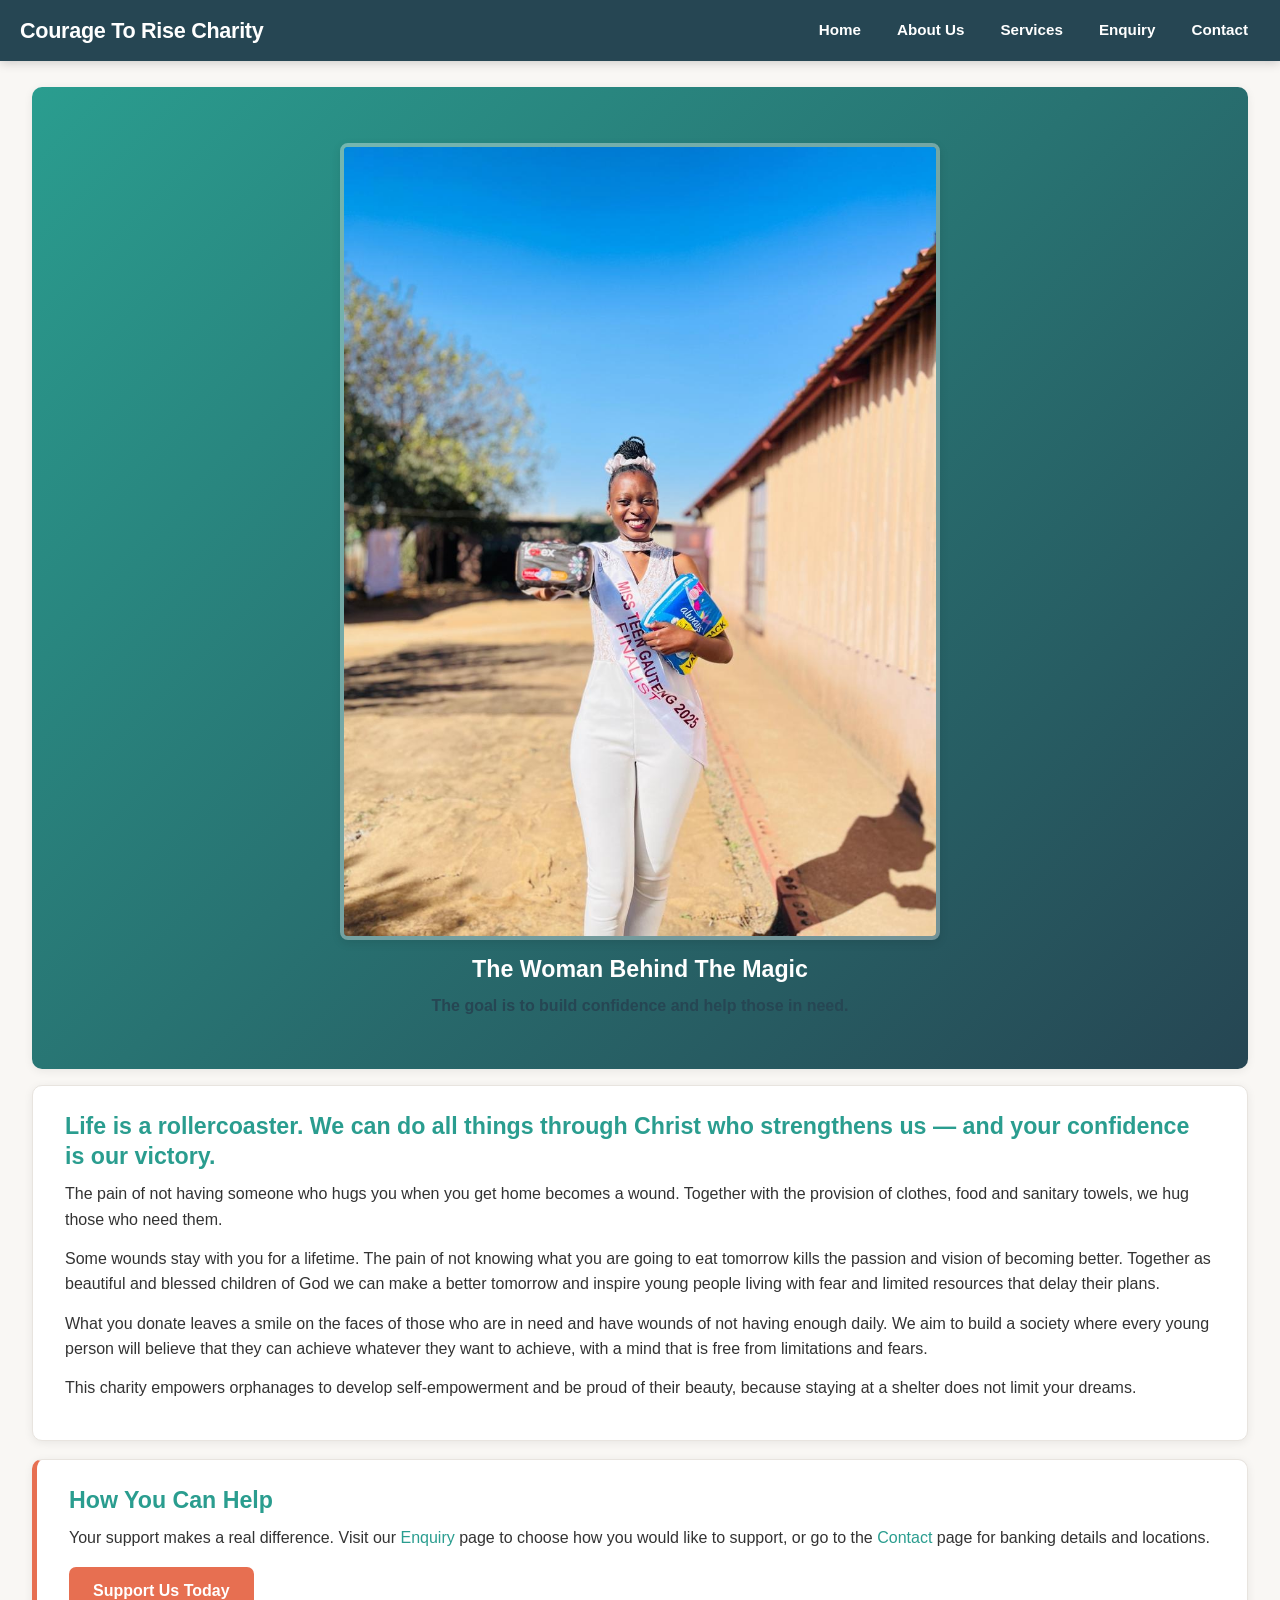
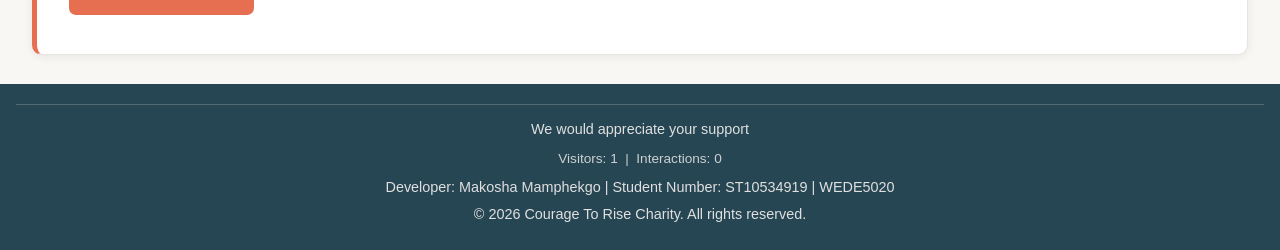
==== commit ee2926a0: "Add visitor and interaction stats to footer Added visitor and interaction count elements to the foot" ====
--- a/index.html
+++ b/index.html
@@ -62,10 +62,14 @@
     </main>
 
     <footer>
-        <hr>
-        <p>We would appreciate your support</p>
-        <p>Developer: Makosha Mamphekgo | Student Number: ST10534919 | WEDE5020</p>
-        <p>&copy; 2026 Courage To Rise Charity. All rights reserved.</p>
+    <hr>
+    <p>We would appreciate your support</p>
+    <p class="visitor-stats">
+        <span id="visitorCount">Visitors: —</span> &nbsp;|&nbsp; 
+        <span id="interactionCount">Interactions: —</span>
+    </p>
+    <p>Developer: Makosha Mamphekgo | Student Number: ST10534919 | WEDE5020</p>
+    <p>&copy; 2026 Courage To Rise Charity. All rights reserved.</p>
     </footer>
 
     <script src="js/script.js"></script>
--- a/css/style.css
+++ b/css/style.css
@@ -102,17 +102,41 @@
     flex: 1 1 auto;
 }
 
-/* Hamburger button (mobile) */
+/* Hamburger bars */
 .nav-toggle {
     display: none;
     background: transparent;
     border: 2px solid rgba(255, 255, 255, 0.7);
     border-radius: 6px;
-    color: #ffffff;
-    font-size: 1.35rem;
-    line-height: 1;
-    padding: 0.3rem 0.55rem;
+    width: 42px;
+    height: 38px;
+    padding: 6px;
     cursor: pointer;
+    flex-direction: column;
+    justify-content: space-between;
+    align-items: center;
+}
+
+.nav-toggle .bar {
+    display: block;
+    width: 22px;
+    height: 3px;
+    background-color: #ffffff;
+    border-radius: 2px;
+    transition: all 0.3s ease;
+}
+
+/* When menu is open - turn bars into X */
+.nav-toggle[aria-expanded="true"] .bar:nth-child(1) {
+    transform: translateY(8px) rotate(45deg);
+}
+
+.nav-toggle[aria-expanded="true"] .bar:nth-child(2) {
+    opacity: 0;
+}
+
+.nav-toggle[aria-expanded="true"] .bar:nth-child(3) {
+    transform: translateY(-8px) rotate(-45deg);
 }
 
 .nav-toggle:hover,
@@ -230,23 +254,160 @@
     margin: 0;
 }
 
-/* Team / gallery style */
-#team {
-    text-align: center;
-}
-
-#team .team-grid {
+/* ========== TEAM CARD  ========== */
+.team-card {
     display: flex;
     flex-wrap: wrap;
+    gap: 1.25rem;
+    align-items: center;
+    background: #f8f6f3;
+    border: 1px solid #e8e4df;
+    border-radius: 12px;
+    padding: 1.25rem;
+    cursor: pointer;
+    transition: transform 0.25s ease, box-shadow 0.25s ease;
+    max-width: 700px;
+    margin: 1rem auto 0;
+}
+
+.team-card:hover {
+    transform: translateY(-4px);
+    box-shadow: 0 8px 20px rgba(0,0,0,0.12);
+}
+
+.team-card-images {
+    display: flex;
+    flex-direction: column;
+    gap: 0.5rem;
+    flex: 1 1 220px;
+}
+
+.team-main-img {
+    width: 100%;
+    max-width: 280px;
+    border-radius: 8px;
+    margin: 0;
+}
+
+.team-thumbnails {
+    display: flex;
+    gap: 0.4rem;
+}
+
+.team-thumbnails img {
+    width: 70px;
+    height: 55px;
+    object-fit: cover;
+    border-radius: 6px;
+    margin: 0;
+    opacity: 0.85;
+}
+
+.team-card-info {
+    flex: 1 1 200px;
+}
+
+.team-card-info h3 {
+    margin-bottom: 0.4rem;
+    color: #264653;
+}
+
+.team-card-info p {
+    margin-bottom: 0.75rem;
+    font-size: 0.95rem;
+}
+
+.view-team-btn {
+    display: inline-block;
+    background: #2A9D8F;
+    color: #fff;
+    padding: 0.5rem 1.1rem;
+    border-radius: 6px;
+    font-weight: 600;
+    font-size: 0.9rem;
+}
+
+.team-card:hover .view-team-btn {
+    background: #E76F51;
+}
+
+/* Team Modal */
+.team-modal {
+    display: none;
+    position: fixed;
+    inset: 0;
+    background: rgba(0,0,0,0.85);
+    z-index: 10000;
+    align-items: center;
+    justify-content: center;
+    padding: 1rem;
+    overflow-y: auto;
+}
+
+.team-modal.open {
+    display: flex;
+}
+
+.team-modal-content {
+    background: #fff;
+    border-radius: 12px;
+    padding: 1.75rem;
+    max-width: 900px;
+    width: 100%;
+    max-height: 90vh;
+    overflow-y: auto;
+    position: relative;
+    text-align: center;
+}
+
+.team-modal-close {
+    position: absolute;
+    top: 12px;
+    right: 16px;
+    background: none;
+    border: none;
+    font-size: 2rem;
+    cursor: pointer;
+    color: #333;
+    line-height: 1;
+}
+
+.team-modal-close:hover {
+    color: #E76F51;
+}
+
+.team-modal-grid {
+    display: grid;
+    grid-template-columns: repeat(auto-fit, minmax(200px, 1fr));
     gap: 1rem;
-    justify-content: center;
-    margin-top: 0.75rem;
-}
-
-#team .team-grid img {
+    margin-top: 1.25rem;
+}
+
+.team-modal-grid img {
     width: 100%;
-    max-width: 260px;
+    height: 180px;
+    object-fit: cover;
+    border-radius: 8px;
+    cursor: pointer;
     margin: 0;
+    transition: transform 0.2s ease;
+}
+
+.team-modal-grid img:hover {
+    transform: scale(1.03);
+}
+
+@media (max-width: 600px) {
+    .team-card {
+        flex-direction: column;
+        text-align: center;
+    }
+    .team-main-img {
+        max-width: 100%;
+    }
+    .team-thumbnails {
+        justify-content: center;
+    }
 }
 
 /* ========== FORMS - FIXED LAYOUT ========== */
@@ -765,3 +926,8 @@
         gap: 1.75rem;
     }
 }
+.visitor-stats {
+    font-size: 0.85rem;
+    opacity: 0.9;
+    margin: 0.4rem 0;
+}
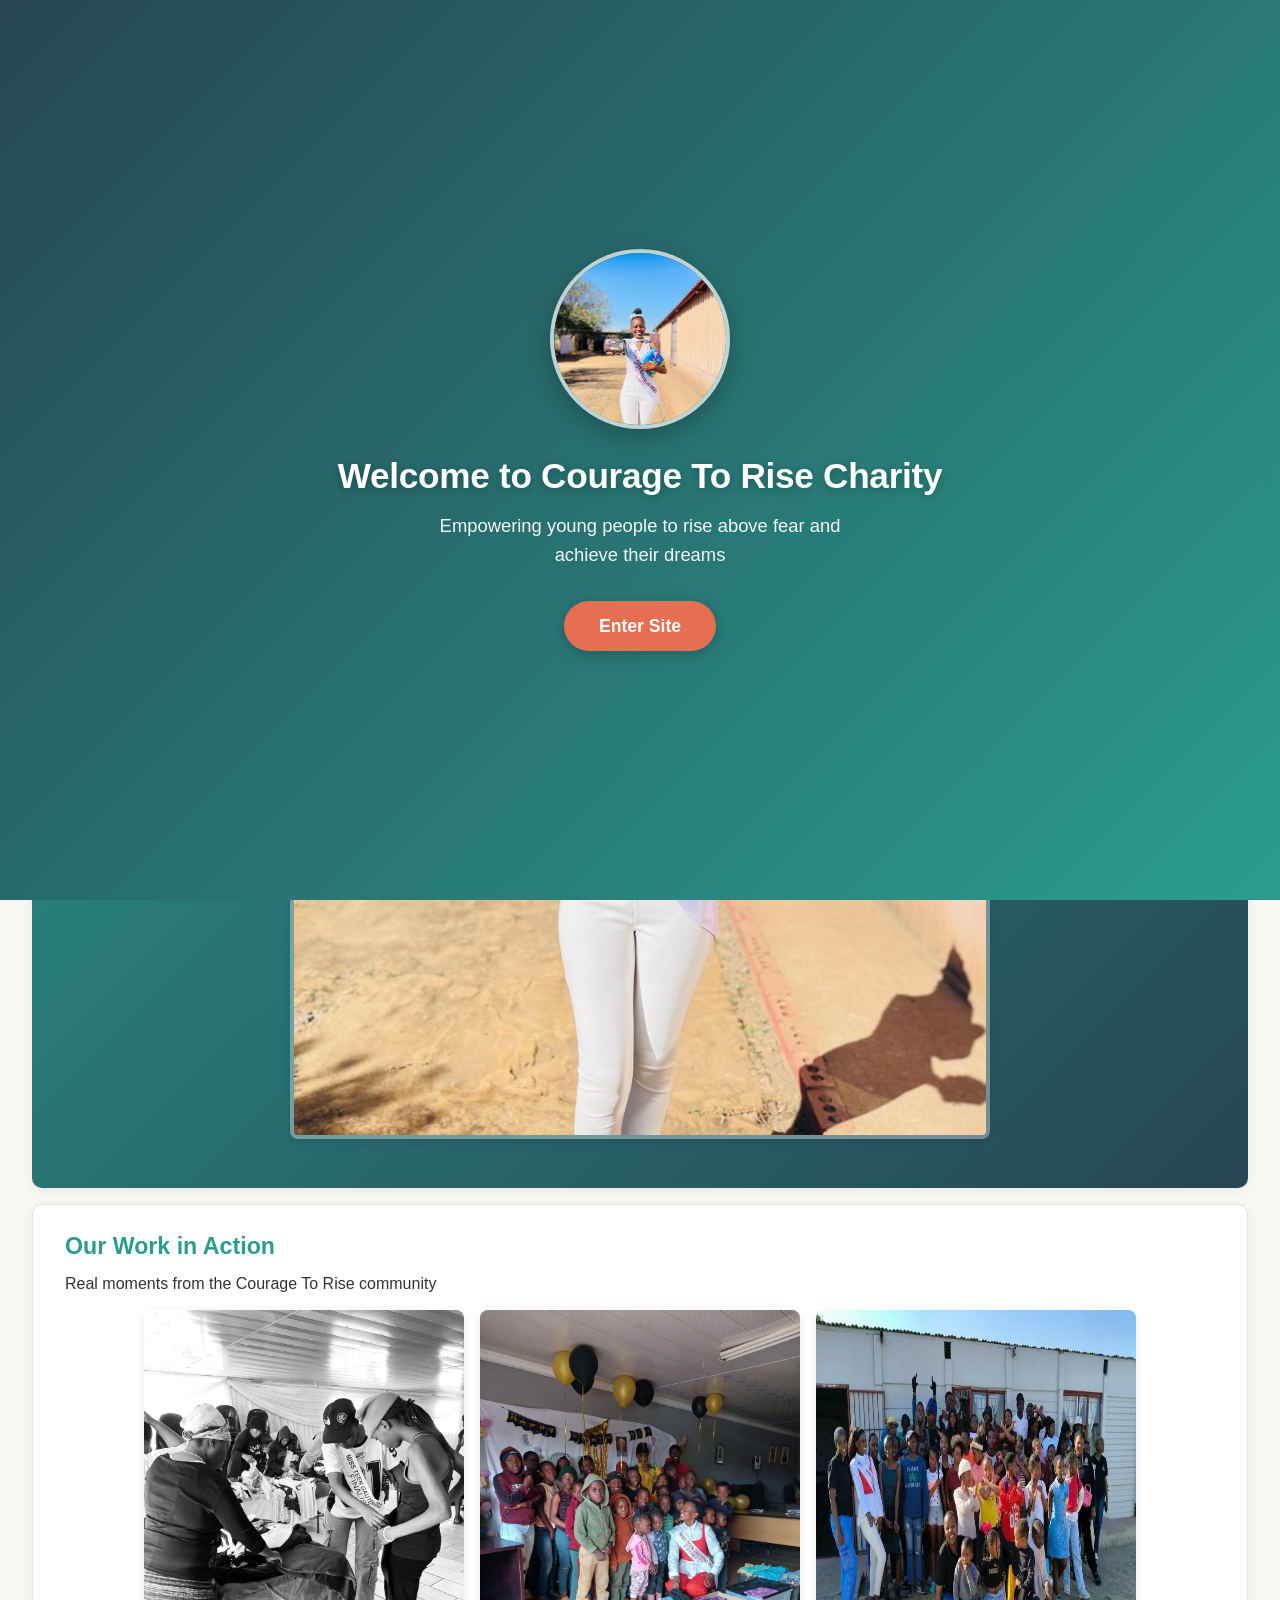
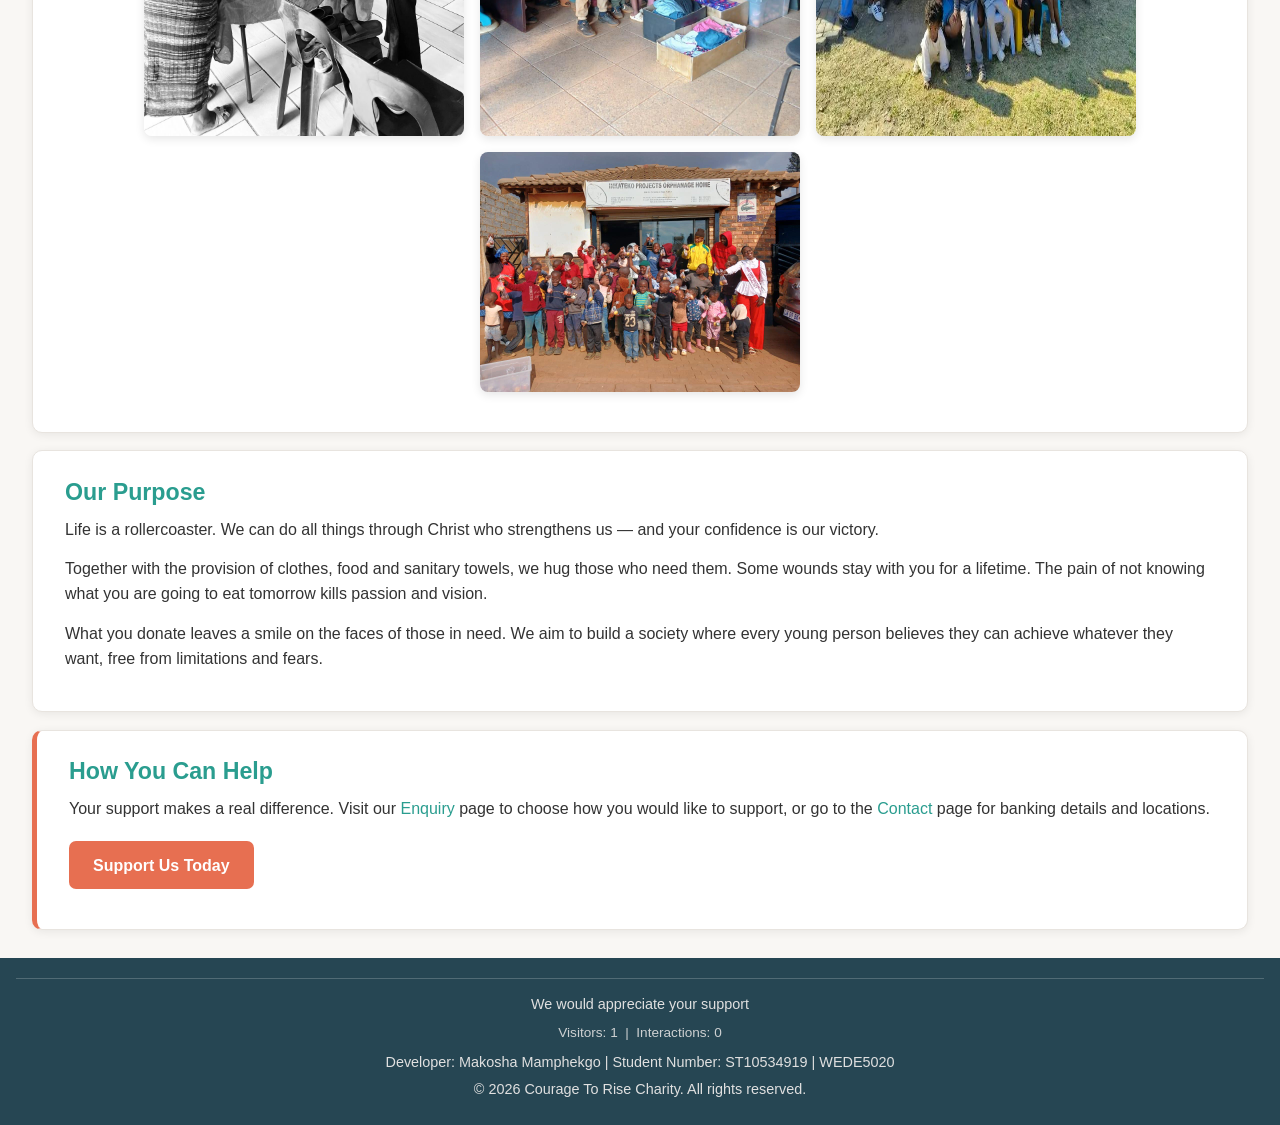
==== commit 04f9af0f: "Enhance home page with welcome screen and content updates Updated the home page with a welcome splas" ====
--- a/index.html
+++ b/index.html
@@ -5,29 +5,107 @@
         Page: Home
         Purpose: Main landing page for Courage To Rise Charity.
         Student: Makosha Dorcus Shudai Mamphekgo | ST10534919 | WEDE5020
-        Part 2 & 3: External CSS, responsive design, SEO meta, JS enhancements.
     -->
     <meta charset="UTF-8">
     <meta name="viewport" content="width=device-width, initial-scale=1.0">
-    <meta name="description" content="Courage To Rise Charity – Empowering young people from townships and rural areas to overcome fear and achieve their dreams. Donate, volunteer or get involved.">
-    <meta name="keywords" content="Courage To Rise, charity South Africa, youth empowerment, Tembisa, donation, overcome fear, Lucia charity">
+    <meta name="description" content="Welcome to Courage To Rise Charity – Empowering young people from townships and rural areas to overcome fear and achieve their dreams. Donate, volunteer or get involved today.">
+    <meta name="keywords" content="Courage To Rise, charity South Africa, youth empowerment, Tembisa, donation, overcome fear, Lucia charity, volunteer">
     <meta name="author" content="Makosha Dorcus Shudai Mamphekgo">
     <title>Home | Courage To Rise Charity</title>
     <link rel="stylesheet" href="css/style.css">
+    <style>
+        /* Welcome Splash Screen */
+        #welcome-screen {
+            position: fixed;
+            inset: 0;
+            background: linear-gradient(135deg, #264653 0%, #2A9D8F 100%);
+            display: flex;
+            flex-direction: column;
+            align-items: center;
+            justify-content: center;
+            z-index: 99999;
+            color: #fff;
+            text-align: center;
+            padding: 1.5rem;
+            transition: opacity 0.6s ease, visibility 0.6s ease;
+        }
+
+        #welcome-screen.hide {
+            opacity: 0;
+            visibility: hidden;
+            pointer-events: none;
+        }
+
+        #welcome-screen h1 {
+            font-size: 2.2rem;
+            margin-bottom: 0.75rem;
+            color: #fff;
+            text-shadow: 0 2px 8px rgba(0,0,0,0.25);
+        }
+
+        #welcome-screen p {
+            font-size: 1.15rem;
+            max-width: 420px;
+            margin-bottom: 2rem;
+            opacity: 0.95;
+        }
+
+        #welcome-screen .welcome-img {
+            width: 180px;
+            height: 180px;
+            object-fit: cover;
+            border-radius: 50%;
+            border: 4px solid rgba(255,255,255,0.7);
+            margin-bottom: 1.5rem;
+            box-shadow: 0 8px 24px rgba(0,0,0,0.25);
+        }
+
+        #enterBtn {
+            background: #E76F51;
+            color: #fff;
+            border: none;
+            padding: 0.9rem 2.2rem;
+            font-size: 1.1rem;
+            font-weight: 600;
+            border-radius: 50px;
+            cursor: pointer;
+            transition: background 0.25s ease, transform 0.2s ease;
+            box-shadow: 0 4px 15px rgba(0,0,0,0.2);
+        }
+
+        #enterBtn:hover {
+            background: #d45a3d;
+            transform: scale(1.05);
+        }
+
+        @media (max-width: 600px) {
+            #welcome-screen h1 {
+                font-size: 1.7rem;
+            }
+            #welcome-screen .welcome-img {
+                width: 140px;
+                height: 140px;
+            }
+        }
+    </style>
 </head>
 <body>
+
+    <!-- WELCOME SPLASH SCREEN -->
+    <div id="welcome-screen">
+        <img src="images/Hero.JPG" alt="Courage To Rise Charity" class="welcome-img">
+        <h1>Welcome to Courage To Rise Charity</h1>
+        <p>Empowering young people to rise above fear and achieve their dreams</p>
+        <button id="enterBtn">Enter Site</button>
+    </div>
 
     <header>
         <div class="header-inner">
             <h1>Courage To Rise Charity</h1>
-            <button class="nav-toggle" aria-label="Toggle navigation" aria-expanded="false">
-                 <span class="bar"></span>
-                 <span class="bar"></span>
-                 <span class="bar"></span>
-            </button>
+            <button class="nav-toggle" aria-label="Toggle navigation" aria-expanded="false">☰</button>
             <nav>
                 <ul>
-                    <li><a href="index.html">Home</a></li>
+                    <li><a href="index.html" class="active">Home</a></li>
                     <li><a href="about.html">About Us</a></li>
                     <li><a href="services.html">Services</a></li>
                     <li><a href="enquiry.html">Enquiry</a></li>
@@ -39,39 +117,70 @@
 
     <main>
         <section id="hero">
-            <img src="images/Hero.JPG" alt="Courage To Rise Charity – Young people empowered to rise above fear" width="600" height="400">
-            <h2>The Woman Behind The Magic</h2>
-            <p><strong>The goal is to build confidence and help those in need.</strong></p>
+            <h2>Welcome to Courage To Rise Charity</h2>
+            <p><strong>Empowering young people to rise above fear and achieve their dreams.</strong></p>
+            <img src="images/Hero.JPG" 
+                 alt="Courage To Rise Charity – Young people empowered to rise above fear" 
+                 width="700" height="420" loading="eager" class="gallery-item"
+                 title="Click to view larger">
+        </section>
+
+        <section id="gallery-preview">
+            <h2>Our Work in Action</h2>
+            <p>Real moments from the Courage To Rise community</p>
+            <div class="image-row">
+                <img src="images/Members.JPG" 
+                     alt="Courage To Rise Charity team members" 
+                     width="280" height="200" loading="lazy" class="gallery-item"
+                     title="Click to view larger">
+                <img src="images/0a9f3744-d963-4fa5-8a0e-63f9776d7343.JPG" 
+                     alt="Community activities and early days of the charity" 
+                     width="280" height="200" loading="lazy" class="gallery-item"
+                     title="Click to view larger">
+                <img src="images/67eea97a-1eb4-4d6e-b303-c966ac4514ad.JPG" 
+                     alt="Young people empowered by Courage To Rise programmes" 
+                     width="280" height="200" loading="lazy" class="gallery-item"
+                     title="Click to view larger">
+                <img src="images/Charity home.JPG" 
+                     alt="Courage To Rise Charity home and community support" 
+                     width="280" height="200" loading="lazy" class="gallery-item"
+                     title="Click to view larger">
+            </div>
         </section>
 
         <section id="mission-statement">
-            <h2>Life is a rollercoaster. We can do all things through Christ who strengthens us — and your confidence is our victory.</h2>
-            <p>The pain of not having someone who hugs you when you get home becomes a wound. Together with the provision of clothes, food and sanitary towels, we hug those who need them.</p>
-            <p>Some wounds stay with you for a lifetime. The pain of not knowing what you are going to eat tomorrow kills the passion and vision of becoming better. Together as beautiful and blessed children of God we can make a better tomorrow and inspire young people living with fear and limited resources that delay their plans.</p>
-            <p>What you donate leaves a smile on the faces of those who are in need and have wounds of not having enough daily. We aim to build a society where every young person will believe that they can achieve whatever they want to achieve, with a mind that is free from limitations and fears.</p>
-            <p>This charity empowers orphanages to develop self-empowerment and be proud of their beauty, because staying at a shelter does not limit your dreams.</p>
+            <h2>Our Purpose</h2>
+            <p>Life is a rollercoaster. We can do all things through Christ who strengthens us — and your confidence is our victory.</p>
+            <p>Together with the provision of clothes, food and sanitary towels, we hug those who need them. Some wounds stay with you for a lifetime. The pain of not knowing what you are going to eat tomorrow kills passion and vision.</p>
+            <p>What you donate leaves a smile on the faces of those in need. We aim to build a society where every young person believes they can achieve whatever they want, free from limitations and fears.</p>
         </section>
 
         <section id="call-to-action">
             <h2>How You Can Help</h2>
             <p>Your support makes a real difference. Visit our <a href="enquiry.html">Enquiry</a> page to choose how you would like to support, or go to the <a href="contact.html">Contact</a> page for banking details and locations.</p>
-            <p style="margin-top:1rem;">
+            <p style="margin-top:1.25rem;">
                 <a href="enquiry.html" class="btn btn-primary">Support Us Today</a>
             </p>
         </section>
     </main>
 
     <footer>
-    <hr>
-    <p>We would appreciate your support</p>
-    <p class="visitor-stats">
-        <span id="visitorCount">Visitors: —</span> &nbsp;|&nbsp; 
-        <span id="interactionCount">Interactions: —</span>
-    </p>
-    <p>Developer: Makosha Mamphekgo | Student Number: ST10534919 | WEDE5020</p>
-    <p>&copy; 2026 Courage To Rise Charity. All rights reserved.</p>
+        <hr>
+        <p>We would appreciate your support</p>
+        <p class="visitor-stats">
+            <span id="visitorCount">Visitors: —</span> &nbsp;|&nbsp; 
+            <span id="interactionCount">Interactions: —</span>
+        </p>
+        <p>Developer: Makosha Mamphekgo | Student Number: ST10534919 | WEDE5020</p>
+        <p>&copy; 2026 Courage To Rise Charity. All rights reserved.</p>
     </footer>
 
     <script src="js/script.js"></script>
+    <script>
+        // Welcome screen - user must click to enter
+        document.getElementById('enterBtn').addEventListener('click', function () {
+            document.getElementById('welcome-screen').classList.add('hide');
+        });
+    </script>
 </body>
 </html>
